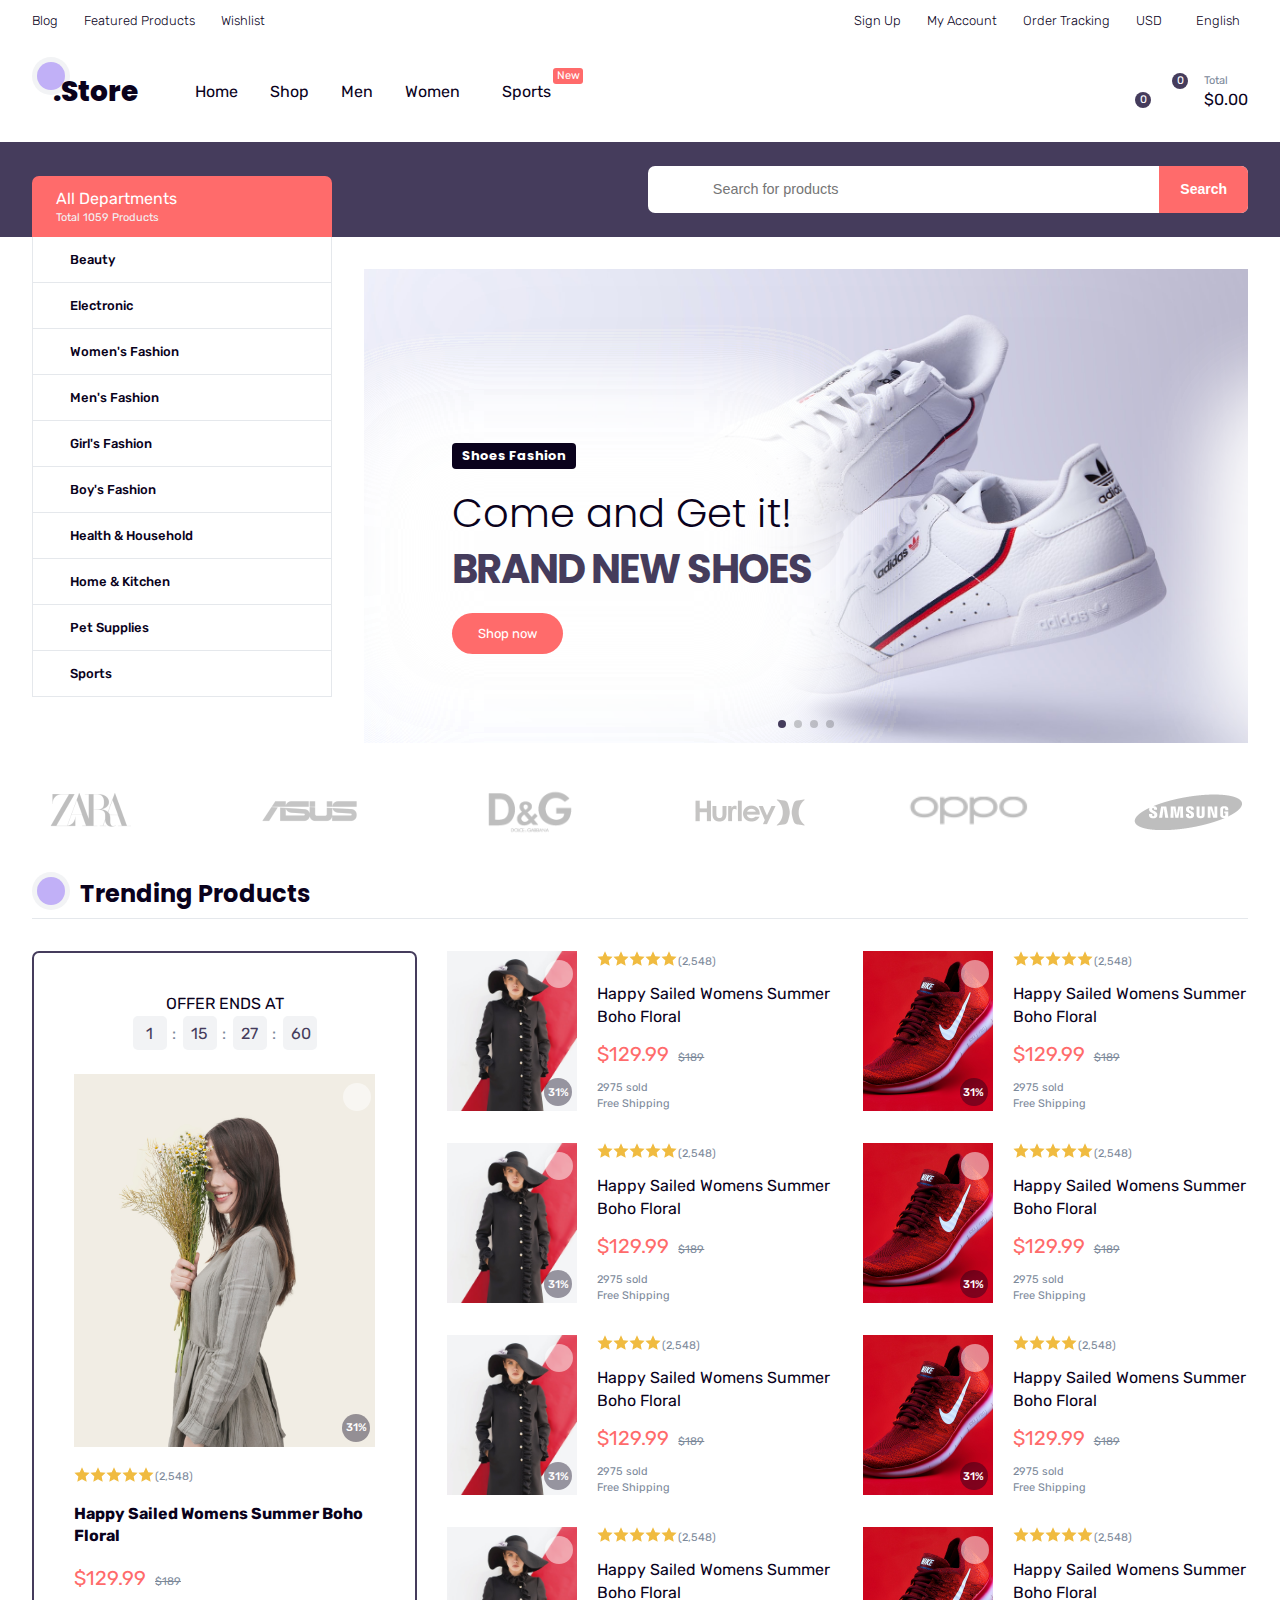
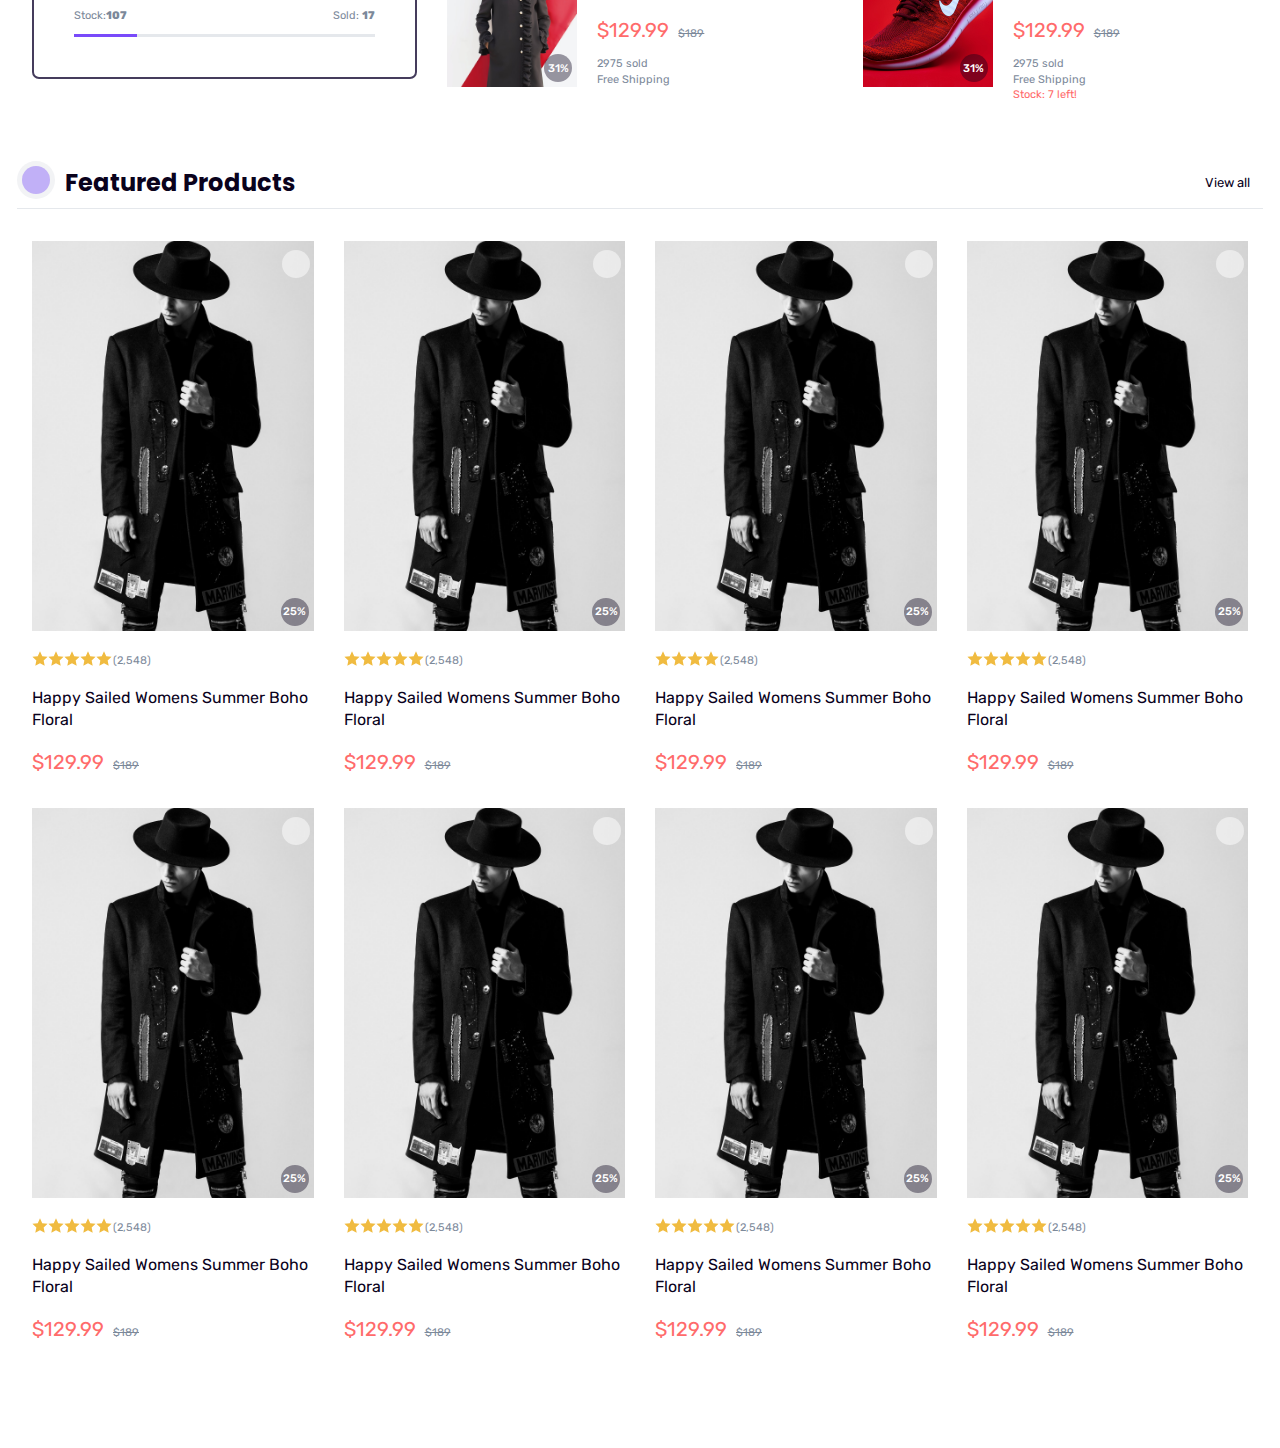
==== index.html @ d8edd050 "init project and create navbar, header, featured components" ====
<!DOCTYPE html>
<html lang="en">
  <head>
    <meta charset="UTF-8" />
    <meta name="viewport" content="width=device-width, initial-scale=1.0" />
    <title>E-Commerce Website</title>
    <!-- Google Font -->
    <link rel="preconnect" href="https://fonts.googleapis.com" />
    <link rel="preconnect" href="https://fonts.gstatic.com" crossorigin />
    <link
      href="https://fonts.googleapis.com/css2?family=Poppins:ital,wght@0,100;0,200;0,300;0,400;0,500;0,600;0,700;0,800;0,900;1,100;1,200;1,300;1,400;1,500;1,600;1,700;1,800;1,900&family=Rubik:ital,wght@0,300..900;1,300..900&display=swap"
      rel="stylesheet"
    />
    <!-- Icons -->
    <link
      href="https://cdn.jsdelivr.net/npm/remixicon@4.5.0/fonts/remixicon.css"
      rel="stylesheet"
    />
    <!-- Swiper Js -->
    <link
      rel="stylesheet"
      href="https://cdn.jsdelivr.net/npm/swiper@11/swiper-bundle.min.css"
    />
    <link rel="stylesheet" href="./assets/css/style.css" />
  </head>
  <body>
    <div id="page" class="site">
      <!-- Side bar -->
      <aside class="site-off desktop-hide">
        <div class="off-canvas">
          <div class="canvas-head flex-item">
            <div class="logo">
              <a href="/">
                <span class="circle"></span>
                .Store
              </a>
            </div>

            <a href="" class="t-close flex-center">
              <i class="ri-close-line"></i>
            </a>
          </div>
          <div class="departments"></div>
          <nav></nav>
          <div class="the-top-nav"></div>
        </div>
      </aside>

      <header>
        <!-- Header Top -->
        <div class="header-top mobile-hide">
          <div class="container">
            <div class="wrapper flex-item">
              <div class="left">
                <ul class="flex-item main-links">
                  <li>
                    <a href="">Blog</a>
                  </li>
                  <li>
                    <a href="">Featured Products</a>
                  </li>
                  <li>
                    <a href="">Wishlist</a>
                  </li>
                </ul>
              </div>
              <div class="right">
                <ul class="flex-item main-links">
                  <li>
                    <a href="">Sign Up</a>
                  </li>
                  <li>
                    <a href="">My Account</a>
                  </li>
                  <li>
                    <a href="">Order Tracking</a>
                  </li>
                  <li>
                    <a href=""
                      >USD
                      <span class="icon-small">
                        <i class="ri-arrow-down-s-line"></i>
                      </span>
                    </a>
                    <ul>
                      <li class="current">
                        <a href=""> USD </a>
                      </li>
                      <li>
                        <a href=""> VNĐ </a>
                      </li>
                    </ul>
                  </li>
                  <li>
                    <a href=""
                      >English
                      <span class="icon-small">
                        <i class="ri-arrow-down-s-line"></i>
                      </span>
                    </a>
                    <ul>
                      <li class="current">
                        <a href=""> English </a>
                      </li>
                      <li>
                        <a href=""> Vietnamese </a>
                      </li>
                    </ul>
                  </li>
                </ul>
              </div>
            </div>
          </div>
        </div>

        <!-- Header Navbar -->
        <div class="header-nav">
          <div class="container">
            <div class="wrapper flex-item">
              <a href="#!" class="trigger desktop-hide">
                <i class="i ri-menu-2-line"></i>
              </a>
              <div class="left flex-item">
                <div class="logo">
                  <a href="/">
                    <span class="circle"></span>
                    .Store
                  </a>
                </div>
                <nav class="mobile-hide">
                  <ul class="flex-item second-links">
                    <li>
                      <a href="/">Home</a>
                    </li>
                    <li>
                      <a href="#!">Shop</a>
                    </li>
                    <li>
                      <a href="#!">Men</a>
                    </li>
                    <li class="has-child">
                      <a href="#!"
                        >Women
                        <div class="icon-small">
                          <i class="ri-arrow-down-s-line"></i>
                        </div>
                      </a>
                      <div class="mega">
                        <div class="container">
                          <div class="wrapper">
                            <div class="flex-col">
                              <div class="row">
                                <h4>Women's Clothing</h4>
                                <ul>
                                  <li>
                                    <a href="">Dresses</a>
                                  </li>
                                  <li>
                                    <a href="">Tops & Tees</a>
                                  </li>
                                  <li>
                                    <a href="">Jackets & Coats</a>
                                  </li>
                                  <li>
                                    <a href="">Pants & Capris</a>
                                  </li>
                                  <li>
                                    <a href="">Sweater</a>
                                  </li>
                                  <li>
                                    <a href="">Costumes</a>
                                  </li>
                                  <li>
                                    <a href="">Hoodies & Sweatshirts</a>
                                  </li>
                                  <li>
                                    <a href="">Pajamas & Robes</a>
                                  </li>
                                  <li>
                                    <a href="">Shorts</a>
                                  </li>
                                  <li>
                                    <a href="">Swimwear</a>
                                  </li>
                                </ul>
                              </div>
                            </div>
                            <div class="flex-col">
                              <div class="row">
                                <h4>Jewelry</h4>
                                <ul>
                                  <li>
                                    <a href="">Accessories</a>
                                  </li>
                                  <li>
                                    <a href="">Bags & Purses</a>
                                  </li>
                                  <li>
                                    <a href="">Necklaces</a>
                                  </li>
                                  <li>
                                    <a href="">Rings</a>
                                  </li>
                                  <li>
                                    <a href="">Earrings</a>
                                  </li>
                                  <li>
                                    <a href="">Bracelets</a>
                                  </li>
                                  <li>
                                    <a href="">Body Jewelry</a>
                                  </li>
                                </ul>
                              </div>
                            </div>
                            <div class="flex-col">
                              <div class="row">
                                <h4>Beauty</h4>
                                <ul>
                                  <li>
                                    <a href="">Bath Accessories</a>
                                  </li>
                                  <li>
                                    <a href="">Makeup & Cosmetics</a>
                                  </li>
                                  <li>
                                    <a href="">Skin Care</a>
                                  </li>
                                  <li>
                                    <a href="">Hair Care</a>
                                  </li>
                                  <li>
                                    <a href="">Essential 0ils</a>
                                  </li>
                                  <li>
                                    <a href="">Fragrances</a>
                                  </li>
                                  <li>
                                    <a href="">Soaps & Bath Bombs</a>
                                  </li>
                                  <li>
                                    <a href="">Face Masks & Coverings </a>
                                  </li>
                                  <li>
                                    <a href="">Spa Kits & Gifts </a>
                                  </li>
                                </ul>
                              </div>
                            </div>
                            <div class="flex-col">
                              <div class="row">
                                <h4>Top brands</h4>
                                <ul class="women-brands">
                                  <li>
                                    <a href="">Nike</a>
                                  </li>
                                  <li>
                                    <a href="">Louis Vuitton</a>
                                  </li>
                                  <li>
                                    <a href="">Hermes</a>
                                  </li>
                                  <li>
                                    <a href="">Gucci</a>
                                  </li>
                                  <li>
                                    <a href="">Zalando</a>
                                  </li>
                                  <li>
                                    <a href="">Tiffany & Co.</a>
                                  </li>
                                  <li>
                                    <a href="">Zara</a>
                                  </li>
                                  <li>
                                    <a href="">H&M</a>
                                  </li>
                                  <li>
                                    <a href="">Cartier</a>
                                  </li>
                                  <li>
                                    <a href="">Chanel</a>
                                  </li>
                                  <li>
                                    <a href="">Hurley</a>
                                  </li>
                                </ul>
                                <a href="" class="view-all">
                                  View all brands
                                  <i class="ri-arrow-right-line"></i>
                                </a>
                              </div>
                            </div>
                            <div class="flex-col products">
                              <div class="row">
                                <div class="media">
                                  <div class="thumbnail object-cover">
                                    <img
                                      src="https://plus.unsplash.com/premium_photo-1675186049366-64a655f8f537?w=800&auto=format&fit=crop&q=60&ixlib=rb-4.0.3&ixid=M3wxMjA3fDB8MHxzZWFyY2h8NXx8Y2xvdGhlcnxlbnwwfHwwfHx8MA%3D%3D"
                                      alt=""
                                    />
                                  </div>
                                </div>
                                <div class="text-content">
                                  <h4>More wanted!</h4>
                                  <a href="#" class="primary-button">
                                    Order Now
                                  </a>
                                </div>
                              </div>
                            </div>
                          </div>
                        </div>
                      </div>
                    </li>
                    <li>
                      <a href="#!"
                        >Sports
                        <div class="fly-item">
                          <span>New</span>
                        </div>
                      </a>
                    </li>
                  </ul>
                </nav>
              </div>
              <div class="right">
                <ul class="flex-item second-links">
                  <li class="mobile-hide">
                    <a href="#">
                      <div class="icon-large">
                        <i class="ri-heart-line"></i>
                      </div>
                      <div class="fly-item">
                        <span class="item-number">0</span>
                      </div>
                    </a>
                  </li>
                  <li>
                    <a class="iscart" href="#">
                      <div class="icon-large">
                        <i class="ri-shopping-cart-line"></i>
                        <div class="fly-item">
                          <span class="item-number">0</span>
                        </div>
                      </div>
                      <div class="icon-text">
                        <div class="mini-text">Total</div>
                        <div class="cart-total">$0.00</div>
                      </div>
                    </a>
                  </li>
                </ul>
              </div>
            </div>
          </div>
        </div>

        <!-- Header Main -->
        <div class="header-main mobile-hide">
          <div class="container">
            <div class="wrapper flex-item">
              <div class="left">
                <div class="dpt-cat">
                  <div class="dpt-head">
                    <div class="main-text">All Departments</div>
                    <div class="mini-text mobile-hide">Total 1059 Products</div>
                    <a href="" class="dpt-trigger mobile-hide">
                      <i class="ri-menu-3-line ri-xl"></i>
                    </a>
                  </div>
                  <div class="dpt-menu">
                    <ul class="second-links">
                      <li class="has-child beauty">
                        <a href="#">
                          <div class="icon-large">
                            <i class="ri-bear-smile-line"></i>
                          </div>
                          Beauty
                          <div class="icon-small">
                            <i class="ri-arrow-right-s-line"></i>
                          </div>
                        </a>
                        <ul>
                          <li><a href="#!">Makeup</a></li>
                          <li><a href="#!">Skin Care</a></li>
                          <li><a href="#!">Hair Care</a></li>
                          <li><a href="#!">Fragrance</a></li>
                          <li><a href="#!">Foot & Hand Care</a></li>
                          <li><a href="#!">Tools & Accessories</a></li>
                          <li><a href="#!">Shave & Hair Removal</a></li>
                          <li><a href="#!">Personal Care</a></li>
                        </ul>
                      </li>

                      <li class="has-child electric">
                        <a href="">
                          <div class="icon-large">
                            <i class="ri-bluetooth-connect-line"></i>
                          </div>
                          Electronic
                          <div class="icon-small">
                            <i class="ri-arrow-right-s-line"></i>
                          </div>
                        </a>
                        <ul>
                          <li><a href="#">Camera</a></li>
                          <li><a href="#">Cell Phones</a></li>
                          <li><a href="#">Computers</a></li>
                          <li><a href="#">GPS & Navigation</a></li>
                          <li><a href="#">Headphones</a></li>
                          <li><a href="#">Home Audio</a></li>
                          <li><a href="#">Television</a></li>
                          <li><a href="#">Video Projectors</a></li>
                          <li><a href="#">Wearable Technology</a></li>
                        </ul>
                      </li>

                      <li class="has-child fashion">
                        <a href="">
                          <div class="icon-large">
                            <i class="ri-t-shirt-air-line"></i>
                          </div>
                          Women's Fashion
                          <div class="icon-small">
                            <i class="ri-arrow-right-s-line"></i>
                          </div>
                        </a>
                        <ul>
                          <li><a href="#">Clothing</a></li>
                          <li><a href="#">Shoes</a></li>
                          <li><a href="#">Jewelry</a></li>
                          <li><a href="#">Watches</a></li>
                          <li><a href="#">Handbags</a></li>
                          <li><a href="#">Accessories</a></li>
                        </ul>
                      </li>

                      <li>
                        <a href="">
                          <div class="icon-large">
                            <i class="ri-shirt-line"></i>
                          </div>
                          Men's Fashion
                        </a>
                      </li>

                      <li>
                        <a href="">
                          <div class="icon-large">
                            <i class="ri-user-5-line"></i>
                          </div>
                          Girl's Fashion
                        </a>
                      </li>

                      <li>
                        <a href="">
                          <div class="icon-large">
                            <i class="ri-user-6-line"></i>
                          </div>
                          Boy's Fashion
                        </a>
                      </li>

                      <li>
                        <a href="">
                          <div class="icon-large">
                            <i class="ri-heart-pulse-line"></i>
                          </div>
                          Health & Household
                        </a>
                      </li>

                      <li class="has-child homekit">
                        <a href="">
                          <div class="icon-large">
                            <i class="ri-home-8-line"></i>
                          </div>
                          Home & Kitchen
                          <div class="icon-small">
                            <i class="ri-arrow-right-s-line"></i>
                          </div>
                        </a>
                        <div class="mega">
                          <div class="flex-col">
                            <div class="row">
                              <h4>
                                <a href="#">Kitchen & Dining</a>
                              </h4>
                              <ul>
                                <li><a href="#!">Kitchen</a></li>
                                <li><a href="#!">Dining Room</a></li>
                                <li><a href="#!">Pantry</a></li>
                                <li><a href="#!">Great Room</a></li>
                                <li><a href="#!">Breakfast Nook</a></li>
                              </ul>
                            </div>
                            <div class="row">
                              <h4>
                                <a href="#">Living</a>
                              </h4>
                              <ul>
                                <li><a href="#!">Living room</a></li>
                                <li><a href="#!">Family Room</a></li>
                                <li><a href="#!">Sunroom</a></li>
                              </ul>
                            </div>
                          </div>
                          <div class="flex-col">
                            <div class="row">
                              <h4><a href="#">Bed & Bath</a></h4>
                              <ul>
                                <li><a href="#">Bathroom</a></li>
                                <li><a href="#">Powder Room</a></li>
                                <li><a href="#">Bedroom</a></li>
                                <li><a href="#">Storage & Closet</a></li>
                                <li><a href="#">Baby & Kids</a></li>
                              </ul>
                            </div>
                            <div class="row">
                              <h4><a href="#">Utility</a></h4>
                              <ul>
                                <li><a href="#">Laundry</a></li>
                                <li><a href="#">Garage</a></li>
                                <li><a href="#">Mudroom</a></li>
                              </ul>
                            </div>
                          </div>
                          <div class="flex-col">
                            <div class="row">
                              <h4><a href="#"> Outdoor </a></h4>
                              <ul>
                                <li><a href="#">Landscape</a></li>
                                <li><a href="#">Patio</a></li>
                                <li><a href="#">Deck</a></li>
                                <li><a href="#">Pool</a></li>
                                <li><a href="#">Backyard</a></li>
                                <li><a href="#">Porch</a></li>
                                <li><a href="#">Exterior</a></li>
                                <li><a href="#">Outdoor Kitchen</a></li>
                                <li><a href="#">Front Yard</a></li>
                                <li><a href="#">Driveway</a></li>
                                <li><a href="#">PoolHouse</a></li>
                              </ul>
                            </div>
                          </div>
                        </div>
                      </li>

                      <li>
                        <a href="">
                          <div class="icon-large">
                            <i class="ri-android-line"></i>
                          </div>
                          Pet Supplies
                        </a>
                      </li>

                      <li>
                        <a href="">
                          <div class="icon-large">
                            <i class="ri-basketball-line"></i>
                          </div>
                          Sports
                        </a>
                      </li>
                    </ul>
                  </div>
                </div>
              </div>
              <div class="right">
                <div class="search-box">
                  <form action="" class="search">
                    <span class="icon-large">
                      <i class="ri-search-line"></i>
                    </span>
                    <input type="search" placeholder="Search for products" />
                    <button type="submit">Search</button>
                  </form>
                </div>
              </div>
            </div>
          </div>
        </div>
      </header>

      <!-- Main -->
      <main>
        <!-- Slider -->
        <div class="slider">
          <div class="container">
            <div class="wrapper">
              <div class="my-slider swiper">
                <div class="swiper-wrapper">
                  <div class="swiper-slide">
                    <div class="item">
                      <div class="img object-cover">
                        <img src="./assets/img/slider/slider0.jpg" alt="" />
                      </div>
                      <div class="text-content flex-col">
                        <h4>Shoes Fashion</h4>
                        <h2>
                          <span>Come and Get it!</span><br /><span
                            >Brand New Shoes</span
                          >
                        </h2>
                        <a href="" class="primary-button">Shop now</a>
                      </div>
                    </div>
                  </div>

                  <div class="swiper-slide">
                    <div class="item">
                      <div class="img object-cover">
                        <img src="./assets/img/slider/slider1.jpg" alt="" />
                      </div>
                      <div class="text-content flex-col">
                        <h4>Quick Fashion</h4>
                        <h2>
                          <span>Fit Your Wardrobe</span><br /><span
                            >With Luxury Items</span
                          >
                        </h2>
                        <a href="" class="primary-button">Shop now</a>
                      </div>
                    </div>
                  </div>

                  <div class="swiper-slide">
                    <div class="item">
                      <div class="img object-cover">
                        <img src="./assets/img/slider/slider2.jpg" alt="" />
                      </div>
                      <div class="text-content flex-col">
                        <h4>Quick Offer</h4>
                        <h2>
                          <span>Wooden Minimal Sofa</span><br /><span
                            >Extra 50% OFF</span
                          >
                        </h2>
                        <a href="" class="primary-button">Shop now</a>
                      </div>
                    </div>
                  </div>

                  <div class="swiper-slide">
                    <div class="item">
                      <div class="img object-cover">
                        <img src="./assets/img/slider/slider3.jpg" alt="" />
                      </div>
                      <div class="text-content flex-col">
                        <h4>Best Deals</h4>
                        <h2>
                          <span>Home Workout Accessories</span><br /><span
                            >Push the limit</span
                          >
                        </h2>
                        <a href="" class="primary-button">Shop now</a>
                      </div>
                    </div>
                  </div>
                </div>
                <div class="swiper-pagination"></div>
              </div>
            </div>
          </div>
        </div>

        <!-- Brands -->
        <div class="brands">
          <div class="container">
            <div class="wrapper flex-item">
              <div class="item">
                <a href="#!">
                  <img src="./assets/img/brands/zara.png" alt="" />
                </a>
              </div>

              <div class="item">
                <a href="#!">
                  <img src="./assets/img/brands/asus.png" alt="" />
                </a>
              </div>

              <div class="item">
                <a href="#!">
                  <img src="./assets/img/brands/dng.png" alt="" />
                </a>
              </div>

              <div class="item">
                <a href="#!">
                  <img src="./assets/img/brands/hurley.png" alt="" />
                </a>
              </div>

              <div class="item">
                <a href="#!">
                  <img src="./assets/img/brands/oppo.png" alt="" />
                </a>
              </div>

              <div class="item">
                <a href="#!">
                  <img src="./assets/img/brands/samsung.png" alt="" />
                </a>
              </div>
            </div>
          </div>
        </div>

        <!-- Trending -->
        <div class="trending">
          <div class="container">
            <div class="wrapper">
              <div class="section-top flex-item">
                <h2>
                  <span class="circle"></span>
                  <span>Trending Products</span>
                </h2>
              </div>
              <div class="column">
                <div class="flex-wrap">
                  <!-- Item 1 -->
                  <div class="row products big">
                    <div class="item">
                      <div class="offer">
                        <p>Offer ends at</p>
                        <ul class="flex-center">
                          <li>1</li>
                          <li>15</li>
                          <li>27</li>
                          <li>60</li>
                        </ul>
                      </div>
                      <div class="media">
                        <div class="image">
                          <a href="#!">
                            <img
                              src="./assets/img/products/apparel4.jpg"
                              alt=""
                            />
                          </a>
                        </div>

                        <div class="hover-able">
                          <ul>
                            <li class="active">
                              <a href="#!">
                                <i class="ri-heart-line"></i>
                              </a>
                            </li>
                            <li>
                              <a href="#!">
                                <i class="ri-eye-line"></i>
                              </a>
                            </li>
                            <li>
                              <a href="#!">
                                <i class="ri-shuffle-line"></i>
                              </a>
                            </li>
                          </ul>
                        </div>

                        <div class="discount circle flex-center">
                          <span>31%</span>
                        </div>
                      </div>
                      <div class="content">
                        <div class="rating">
                          <div class="stars"></div>
                          <span class="mini-text">(2,548)</span>
                        </div>

                        <h3 class="main-links">
                          <a href="#!">
                            Happy Sailed Womens Summer Boho Floral
                          </a>
                        </h3>

                        <div class="price">
                          <span class="current">$129.99</span>
                          <span class="normal mini-text">$189</span>
                        </div>

                        <div class="stock mini-text">
                          <div class="quantity">
                            <span
                              >Stock:<strong class="quantity-available"
                                >107</strong
                              ></span
                            >
                            <span
                              >Sold:
                              <strong class="quantity-sold">17</strong></span
                            >
                          </div>
                          <div class="bar">
                            <div class="available"></div>
                          </div>
                        </div>
                      </div>
                    </div>
                  </div>
                  <!-- Item 2 -->
                  <div class="row products mini">
                    <!-- Mini 1 - Left -->
                    <div class="item">
                      <div class="media">
                        <div class="thumbnail object-cover">
                          <a href="# !">
                            <img
                              src="./assets/img/products/apparel3.jpg"
                              alt=""
                            />
                          </a>
                        </div>

                        <div class="hover-able">
                          <ul>
                            <li class="active">
                              <a href="#!">
                                <i class="ri-heart-line"></i>
                              </a>
                            </li>
                            <li>
                              <a href="#!">
                                <i class="ri-eye-line"></i>
                              </a>
                            </li>
                            <li>
                              <a href="#!">
                                <i class="ri-shuffle-line"></i>
                              </a>
                            </li>
                          </ul>
                        </div>

                        <div class="discount circle flex-center">
                          <span>31%</span>
                        </div>
                      </div>
                      <div class="content">
                        <div class="rating">
                          <div class="stars"></div>
                          <span class="mini-text">(2,548)</span>
                        </div>
                        <h3 class="main-links">
                          <a href="#!">
                            Happy Sailed Womens Summer Boho Floral
                          </a>
                        </h3>
                        <div class="price">
                          <span class="current">$129.99</span>
                          <span class="normal mini-text">$189</span>
                        </div>
                        <div class="mini-text">
                          <p>2975 sold</p>
                          <p>Free Shipping</p>
                        </div>
                      </div>
                    </div>

                    <!-- Mini 1 - Left -->
                    <div class="item">
                      <div class="media">
                        <div class="thumbnail object-cover">
                          <a href="# !">
                            <img
                              src="./assets/img/products/apparel3.jpg"
                              alt=""
                            />
                          </a>
                        </div>

                        <div class="hover-able">
                          <ul>
                            <li class="active">
                              <a href="#!">
                                <i class="ri-heart-line"></i>
                              </a>
                            </li>
                            <li>
                              <a href="#!">
                                <i class="ri-eye-line"></i>
                              </a>
                            </li>
                            <li>
                              <a href="#!">
                                <i class="ri-shuffle-line"></i>
                              </a>
                            </li>
                          </ul>
                        </div>

                        <div class="discount circle flex-center">
                          <span>31%</span>
                        </div>
                      </div>
                      <div class="content">
                        <div class="rating">
                          <div class="stars"></div>
                          <span class="mini-text">(2,548)</span>
                        </div>
                        <h3 class="main-links">
                          <a href="#!">
                            Happy Sailed Womens Summer Boho Floral
                          </a>
                        </h3>
                        <div class="price">
                          <span class="current">$129.99</span>
                          <span class="normal mini-text">$189</span>
                        </div>
                        <div class="mini-text">
                          <p>2975 sold</p>
                          <p>Free Shipping</p>
                        </div>
                      </div>
                    </div>

                    <!-- Mini 1 - Left -->
                    <div class="item">
                      <div class="media">
                        <div class="thumbnail object-cover">
                          <a href="# !">
                            <img
                              src="./assets/img/products/apparel3.jpg"
                              alt=""
                            />
                          </a>
                        </div>

                        <div class="hover-able">
                          <ul>
                            <li class="active">
                              <a href="#!">
                                <i class="ri-heart-line"></i>
                              </a>
                            </li>
                            <li>
                              <a href="#!">
                                <i class="ri-eye-line"></i>
                              </a>
                            </li>
                            <li>
                              <a href="#!">
                                <i class="ri-shuffle-line"></i>
                              </a>
                            </li>
                          </ul>
                        </div>

                        <div class="discount circle flex-center">
                          <span>31%</span>
                        </div>
                      </div>
                      <div class="content">
                        <div class="rating">
                          <div class="stars"></div>
                          <span class="mini-text">(2,548)</span>
                        </div>
                        <h3 class="main-links">
                          <a href="#!">
                            Happy Sailed Womens Summer Boho Floral
                          </a>
                        </h3>
                        <div class="price">
                          <span class="current">$129.99</span>
                          <span class="normal mini-text">$189</span>
                        </div>
                        <div class="mini-text">
                          <p>2975 sold</p>
                          <p>Free Shipping</p>
                        </div>
                      </div>
                    </div>

                    <!-- Mini 1 - Left -->
                    <div class="item">
                      <div class="media">
                        <div class="thumbnail object-cover">
                          <a href="# !">
                            <img
                              src="./assets/img/products/apparel3.jpg"
                              alt=""
                            />
                          </a>
                        </div>

                        <div class="hover-able">
                          <ul>
                            <li class="active">
                              <a href="#!">
                                <i class="ri-heart-line"></i>
                              </a>
                            </li>
                            <li>
                              <a href="#!">
                                <i class="ri-eye-line"></i>
                              </a>
                            </li>
                            <li>
                              <a href="#!">
                                <i class="ri-shuffle-line"></i>
                              </a>
                            </li>
                          </ul>
                        </div>

                        <div class="discount circle flex-center">
                          <span>31%</span>
                        </div>
                      </div>
                      <div class="content">
                        <div class="rating">
                          <div class="stars"></div>
                          <span class="mini-text">(2,548)</span>
                        </div>
                        <h3 class="main-links">
                          <a href="#!">
                            Happy Sailed Womens Summer Boho Floral
                          </a>
                        </h3>
                        <div class="price">
                          <span class="current">$129.99</span>
                          <span class="normal mini-text">$189</span>
                        </div>
                        <div class="mini-text">
                          <p>2975 sold</p>
                          <p>Free Shipping</p>
                        </div>
                      </div>
                    </div>
                  </div>
                  <!-- Item 3 -->
                  <div class="row products mini">
                    <!-- Mini Item 1 -->
                    <div class="item">
                      <div class="media">
                        <div class="thumbnail object-cover">
                          <a href="# !">
                            <img src="./assets/img/products/shoe1.jpg" alt="" />
                          </a>
                        </div>

                        <div class="hover-able">
                          <ul>
                            <li class="active">
                              <a href="#!">
                                <i class="ri-heart-line"></i>
                              </a>
                            </li>
                            <li>
                              <a href="#!">
                                <i class="ri-eye-line"></i>
                              </a>
                            </li>
                            <li>
                              <a href="#!">
                                <i class="ri-shuffle-line"></i>
                              </a>
                            </li>
                          </ul>
                        </div>

                        <div class="discount circle flex-center">
                          <span>31%</span>
                        </div>
                      </div>
                      <div class="content">
                        <div class="rating">
                          <div class="stars"></div>
                          <span class="mini-text">(2,548)</span>
                        </div>
                        <h3 class="main-links">
                          <a href="#!">
                            Happy Sailed Womens Summer Boho Floral
                          </a>
                        </h3>
                        <div class="price">
                          <span class="current">$129.99</span>
                          <span class="normal mini-text">$189</span>
                        </div>
                        <div class="mini-text">
                          <p>2975 sold</p>
                          <p>Free Shipping</p>
                        </div>
                      </div>
                    </div>
                    <!-- Mini Item 1 -->
                    <div class="item">
                      <div class="media">
                        <div class="thumbnail object-cover">
                          <a href="# !">
                            <img src="./assets/img/products/shoe1.jpg" alt="" />
                          </a>
                        </div>

                        <div class="hover-able">
                          <ul>
                            <li class="active">
                              <a href="#!">
                                <i class="ri-heart-line"></i>
                              </a>
                            </li>
                            <li>
                              <a href="#!">
                                <i class="ri-eye-line"></i>
                              </a>
                            </li>
                            <li>
                              <a href="#!">
                                <i class="ri-shuffle-line"></i>
                              </a>
                            </li>
                          </ul>
                        </div>

                        <div class="discount circle flex-center">
                          <span>31%</span>
                        </div>
                      </div>
                      <div class="content">
                        <div class="rating">
                          <div class="stars"></div>
                          <span class="mini-text">(2,548)</span>
                        </div>
                        <h3 class="main-links">
                          <a href="#!">
                            Happy Sailed Womens Summer Boho Floral
                          </a>
                        </h3>
                        <div class="price">
                          <span class="current">$129.99</span>
                          <span class="normal mini-text">$189</span>
                        </div>
                        <div class="mini-text">
                          <p>2975 sold</p>
                          <p>Free Shipping</p>
                        </div>
                      </div>
                    </div>
                    <!-- Mini Item 1 -->
                    <div class="item">
                      <div class="media">
                        <div class="thumbnail object-cover">
                          <a href="# !">
                            <img src="./assets/img/products/shoe1.jpg" alt="" />
                          </a>
                        </div>

                        <div class="hover-able">
                          <ul>
                            <li class="active">
                              <a href="#!">
                                <i class="ri-heart-line"></i>
                              </a>
                            </li>
                            <li>
                              <a href="#!">
                                <i class="ri-eye-line"></i>
                              </a>
                            </li>
                            <li>
                              <a href="#!">
                                <i class="ri-shuffle-line"></i>
                              </a>
                            </li>
                          </ul>
                        </div>

                        <div class="discount circle flex-center">
                          <span>31%</span>
                        </div>
                      </div>
                      <div class="content">
                        <div class="rating">
                          <div class="stars"></div>
                          <span class="mini-text">(2,548)</span>
                        </div>
                        <h3 class="main-links">
                          <a href="#!">
                            Happy Sailed Womens Summer Boho Floral
                          </a>
                        </h3>
                        <div class="price">
                          <span class="current">$129.99</span>
                          <span class="normal mini-text">$189</span>
                        </div>
                        <div class="mini-text">
                          <p>2975 sold</p>
                          <p>Free Shipping</p>
                        </div>
                      </div>
                    </div>
                    <!-- Mini Item 1 -->
                    <div class="item">
                      <div class="media">
                        <div class="thumbnail object-cover">
                          <a href="# !">
                            <img src="./assets/img/products/shoe1.jpg" alt="" />
                          </a>
                        </div>

                        <div class="hover-able">
                          <ul>
                            <li class="active">
                              <a href="#!">
                                <i class="ri-heart-line"></i>
                              </a>
                            </li>
                            <li>
                              <a href="#!">
                                <i class="ri-eye-line"></i>
                              </a>
                            </li>
                            <li>
                              <a href="#!">
                                <i class="ri-shuffle-line"></i>
                              </a>
                            </li>
                          </ul>
                        </div>

                        <div class="discount circle flex-center">
                          <span>31%</span>
                        </div>
                      </div>
                      <div class="content">
                        <div class="rating">
                          <div class="stars"></div>
                          <span class="mini-text">(2,548)</span>
                        </div>
                        <h3 class="main-links">
                          <a href="#!">
                            Happy Sailed Womens Summer Boho Floral
                          </a>
                        </h3>
                        <div class="price">
                          <span class="current">$129.99</span>
                          <span class="normal mini-text">$189</span>
                        </div>
                        <div class="mini-text">
                          <p>2975 sold</p>
                          <p>Free Shipping</p>
                          <p class="stock-danger">Stock: 7 left!</p>
                        </div>
                      </div>
                    </div>
                  </div>
                </div>
              </div>
            </div>
          </div>
        </div>

        <!-- Features -->
        <div class="features">
          <div class="container">
            <div class="wrapper">
              <div class="column">
                <div class="section-top flex-item">
                  <h2>
                    <span class="circle"></span>
                    <span>Featured Products</span>
                  </h2>
                  <div class="second-links">
                    <a href="#" class="view-all">
                      View all
                      <i class="ri-arrow-right-line"></i>
                    </a>
                  </div>
                </div>
                <div class="products main flex-wrap">
                  <!-- Item -->
                  <div class="item">
                    <div class="media">
                      <div class="thumbnail object-cover">
                        <a href="#!">
                          <img
                            src="./assets/img/products/apparel1.jpg"
                            alt=""
                          />
                        </a>
                      </div>

                      <div class="hover-able">
                        <ul>
                          <li class="active">
                            <a href="#!">
                              <i class="ri-heart-line"></i>
                            </a>
                          </li>
                          <li>
                            <a href="#!">
                              <i class="ri-eye-line"></i>
                            </a>
                          </li>
                          <li>
                            <a href="#!">
                              <i class="ri-shuffle-line"></i>
                            </a>
                          </li>
                        </ul>
                      </div>

                      <div class="discount circle flex-center">
                        <span>25%</span>
                      </div>
                    </div>
                    <div class="content">
                      <div class="rating">
                        <div class="stars"></div>
                        <span class="mini-text">(2,548)</span>
                      </div>
                      <h3 class="main-links">
                        <a href="#!">
                          Happy Sailed Womens Summer Boho Floral
                        </a>
                      </h3>
                      <div class="price">
                        <span class="current">$129.99</span>
                        <span class="normal mini-text">$189</span>
                      </div>
                      <!-- additional structure -->
                      <div class="footer">
                        <ul class="mini-text">
                          <li>Polyester, Cotton</li>
                          <li>Pull on closure</li>
                          <li>Fashion Personality</li>
                        </ul>
                      </div>
                    </div>
                  </div>

                  <!-- Item -->
                  <div class="item">
                    <div class="media">
                      <div class="thumbnail object-cover">
                        <a href="#!">
                          <img
                            src="./assets/img/products/apparel1.jpg"
                            alt=""
                          />
                        </a>
                      </div>

                      <div class="hover-able">
                        <ul>
                          <li class="active">
                            <a href="#!">
                              <i class="ri-heart-line"></i>
                            </a>
                          </li>
                          <li>
                            <a href="#!">
                              <i class="ri-eye-line"></i>
                            </a>
                          </li>
                          <li>
                            <a href="#!">
                              <i class="ri-shuffle-line"></i>
                            </a>
                          </li>
                        </ul>
                      </div>

                      <div class="discount circle flex-center">
                        <span>25%</span>
                      </div>
                    </div>
                    <div class="content">
                      <div class="rating">
                        <div class="stars"></div>
                        <span class="mini-text">(2,548)</span>
                      </div>
                      <h3 class="main-links">
                        <a href="#!">
                          Happy Sailed Womens Summer Boho Floral
                        </a>
                      </h3>
                      <div class="price">
                        <span class="current">$129.99</span>
                        <span class="normal mini-text">$189</span>
                      </div>
                    </div>
                  </div>

                  <!-- Item -->
                  <div class="item">
                    <div class="media">
                      <div class="thumbnail object-cover">
                        <a href="#!">
                          <img
                            src="./assets/img/products/apparel1.jpg"
                            alt=""
                          />
                        </a>
                      </div>

                      <div class="hover-able">
                        <ul>
                          <li class="active">
                            <a href="#!">
                              <i class="ri-heart-line"></i>
                            </a>
                          </li>
                          <li>
                            <a href="#!">
                              <i class="ri-eye-line"></i>
                            </a>
                          </li>
                          <li>
                            <a href="#!">
                              <i class="ri-shuffle-line"></i>
                            </a>
                          </li>
                        </ul>
                      </div>

                      <div class="discount circle flex-center">
                        <span>25%</span>
                      </div>
                    </div>
                    <div class="content">
                      <div class="rating">
                        <div class="stars"></div>
                        <span class="mini-text">(2,548)</span>
                      </div>
                      <h3 class="main-links">
                        <a href="#!">
                          Happy Sailed Womens Summer Boho Floral
                        </a>
                      </h3>
                      <div class="price">
                        <span class="current">$129.99</span>
                        <span class="normal mini-text">$189</span>
                      </div>
                    </div>
                  </div>

                  <!-- Item -->
                  <div class="item">
                    <div class="media">
                      <div class="thumbnail object-cover">
                        <a href="#!">
                          <img
                            src="./assets/img/products/apparel1.jpg"
                            alt=""
                          />
                        </a>
                      </div>

                      <div class="hover-able">
                        <ul>
                          <li class="active">
                            <a href="#!">
                              <i class="ri-heart-line"></i>
                            </a>
                          </li>
                          <li>
                            <a href="#!">
                              <i class="ri-eye-line"></i>
                            </a>
                          </li>
                          <li>
                            <a href="#!">
                              <i class="ri-shuffle-line"></i>
                            </a>
                          </li>
                        </ul>
                      </div>

                      <div class="discount circle flex-center">
                        <span>25%</span>
                      </div>
                    </div>
                    <div class="content">
                      <div class="rating">
                        <div class="stars"></div>
                        <span class="mini-text">(2,548)</span>
                      </div>
                      <h3 class="main-links">
                        <a href="#!">
                          Happy Sailed Womens Summer Boho Floral
                        </a>
                      </h3>
                      <div class="price">
                        <span class="current">$129.99</span>
                        <span class="normal mini-text">$189</span>
                      </div>
                    </div>
                  </div>

                  <!-- Item -->
                  <div class="item">
                    <div class="media">
                      <div class="thumbnail object-cover">
                        <a href="#!">
                          <img
                            src="./assets/img/products/apparel1.jpg"
                            alt=""
                          />
                        </a>
                      </div>

                      <div class="hover-able">
                        <ul>
                          <li class="active">
                            <a href="#!">
                              <i class="ri-heart-line"></i>
                            </a>
                          </li>
                          <li>
                            <a href="#!">
                              <i class="ri-eye-line"></i>
                            </a>
                          </li>
                          <li>
                            <a href="#!">
                              <i class="ri-shuffle-line"></i>
                            </a>
                          </li>
                        </ul>
                      </div>

                      <div class="discount circle flex-center">
                        <span>25%</span>
                      </div>
                    </div>
                    <div class="content">
                      <div class="rating">
                        <div class="stars"></div>
                        <span class="mini-text">(2,548)</span>
                      </div>
                      <h3 class="main-links">
                        <a href="#!">
                          Happy Sailed Womens Summer Boho Floral
                        </a>
                      </h3>
                      <div class="price">
                        <span class="current">$129.99</span>
                        <span class="normal mini-text">$189</span>
                      </div>
                    </div>
                  </div>

                  <!-- Item -->
                  <div class="item">
                    <div class="media">
                      <div class="thumbnail object-cover">
                        <a href="#!">
                          <img
                            src="./assets/img/products/apparel1.jpg"
                            alt=""
                          />
                        </a>
                      </div>

                      <div class="hover-able">
                        <ul>
                          <li class="active">
                            <a href="#!">
                              <i class="ri-heart-line"></i>
                            </a>
                          </li>
                          <li>
                            <a href="#!">
                              <i class="ri-eye-line"></i>
                            </a>
                          </li>
                          <li>
                            <a href="#!">
                              <i class="ri-shuffle-line"></i>
                            </a>
                          </li>
                        </ul>
                      </div>

                      <div class="discount circle flex-center">
                        <span>25%</span>
                      </div>
                    </div>
                    <div class="content">
                      <div class="rating">
                        <div class="stars"></div>
                        <span class="mini-text">(2,548)</span>
                      </div>
                      <h3 class="main-links">
                        <a href="#!">
                          Happy Sailed Womens Summer Boho Floral
                        </a>
                      </h3>
                      <div class="price">
                        <span class="current">$129.99</span>
                        <span class="normal mini-text">$189</span>
                      </div>
                      <!-- additional structure -->
                      <div class="footer">
                        <ul class="mini-text">
                          <li>Polyester, Cotton</li>
                          <li>Pull on closure</li>
                          <li>Fashion Personality</li>
                        </ul>
                      </div>
                    </div>
                  </div>

                  <!-- Item -->
                  <div class="item">
                    <div class="media">
                      <div class="thumbnail object-cover">
                        <a href="#!">
                          <img
                            src="./assets/img/products/apparel1.jpg"
                            alt=""
                          />
                        </a>
                      </div>

                      <div class="hover-able">
                        <ul>
                          <li class="active">
                            <a href="#!">
                              <i class="ri-heart-line"></i>
                            </a>
                          </li>
                          <li>
                            <a href="#!">
                              <i class="ri-eye-line"></i>
                            </a>
                          </li>
                          <li>
                            <a href="#!">
                              <i class="ri-shuffle-line"></i>
                            </a>
                          </li>
                        </ul>
                      </div>

                      <div class="discount circle flex-center">
                        <span>25%</span>
                      </div>
                    </div>
                    <div class="content">
                      <div class="rating">
                        <div class="stars"></div>
                        <span class="mini-text">(2,548)</span>
                      </div>
                      <h3 class="main-links">
                        <a href="#!">
                          Happy Sailed Womens Summer Boho Floral
                        </a>
                      </h3>
                      <div class="price">
                        <span class="current">$129.99</span>
                        <span class="normal mini-text">$189</span>
                      </div>
                      <!-- additional structure -->
                      <div class="footer">
                        <ul class="mini-text">
                          <li>Polyester, Cotton</li>
                          <li>Pull on closure</li>
                          <li>Fashion Personality</li>
                        </ul>
                      </div>
                    </div>
                  </div>

                  <!-- Item -->
                  <div class="item">
                    <div class="media">
                      <div class="thumbnail object-cover">
                        <a href="#!">
                          <img
                            src="./assets/img/products/apparel1.jpg"
                            alt=""
                          />
                        </a>
                      </div>

                      <div class="hover-able">
                        <ul>
                          <li class="active">
                            <a href="#!">
                              <i class="ri-heart-line"></i>
                            </a>
                          </li>
                          <li>
                            <a href="#!">
                              <i class="ri-eye-line"></i>
                            </a>
                          </li>
                          <li>
                            <a href="#!">
                              <i class="ri-shuffle-line"></i>
                            </a>
                          </li>
                        </ul>
                      </div>

                      <div class="discount circle flex-center">
                        <span>25%</span>
                      </div>
                    </div>
                    <div class="content">
                      <div class="rating">
                        <div class="stars"></div>
                        <span class="mini-text">(2,548)</span>
                      </div>
                      <h3 class="main-links">
                        <a href="#!">
                          Happy Sailed Womens Summer Boho Floral
                        </a>
                      </h3>
                      <div class="price">
                        <span class="current">$129.99</span>
                        <span class="normal mini-text">$189</span>
                      </div>
                      <!-- additional structure -->
                      <div class="footer">
                        <ul class="mini-text">
                          <li>Polyester, Cotton</li>
                          <li>Pull on closure</li>
                          <li>Fashion Personality</li>
                        </ul>
                      </div>
                    </div>
                  </div>
                </div>
              </div>
            </div>
          </div>
        </div>
      </main>
      <!-- Footer -->
      <footer></footer>
    </div>
    <script src="https://cdn.jsdelivr.net/npm/swiper@11/swiper-bundle.min.js"></script>
    <script src="./assets/js/script.js"></script>
  </body>
</html>
---- assets/css/style.css ----
:root {
  --primary-color: #ff6b6b;
  --secondary-color: #794afa;
  --secondary-dark-color: #453c5c;

  --white-color: #ffffff;
  --light-bg-color: #f2f3f5;
  --light-text-color: #7c899a;
  --border-color: #e5e8ec;
  --dark-color: #0a021c;

  --font-small: 13px;
  --font-smaller: 11px;

  --percent100: 100%;
  --percent50: 50%;

  --fw3: 300;
  --fw5: 500;
  --fw6: 600;
  --fw7: 700;
  --fw8: 800;

  --transition-bg-color: background-color 0.3s, color 0.3s;
  --transition-bg: background-color 0.3s;
  --transition-color: color 0.3s;
}

* {
  margin: 0;
  padding: 0;
}
*,
::before,
::after {
  box-sizing: border-box;
}

body {
  font-family: "Rubik", sans-serif;
  font-size: 16 px;
  font-weight: 400;
  line-height: 1.4;
  color: var(--dark-color);
  background-color: var(--white-color);
}

a {
  text-decoration: none;
  color: inherit;
  -webkit-tap-highlight-color: transparent;
}

ul {
  list-style: none;
}

img {
  max-width: var(--percent100);
  vertical-align: middle;
}

strong {
  font-weight: var(--fw8);
}

table {
  border-collapse: collapse;
  border-spacing: 0;
}

input::placeholder {
  font: inherit;
}

h1,
h2,
h3,
h4 {
  font-family: "Poppins", sans-serif;
}

h1 {
  font-size: calc(1.3em + 1vw);
  font-weight: var(--fw8);
  line-height: 1;
}

h2 {
  font-size: 2.5em;
}

h3 {
  font-size: 1.2em;
  font-weight: var(--fw7);
}

h4 {
  font-size: 1em;
  font-weight: var(--fw6);
}

/*  
 * Reuseable selector  
 */
.container {
  max-width: 1280px;
  margin: 0 auto;
  padding: 0 0.938em;
}

.column {
  margin-left: -0.938em;
  margin-right: -0.938em;
}

.column .row {
  padding: 0 0.938em;
}

.flex-wrap {
  display: flex;
  flex-wrap: wrap;
}

.flex-center {
  display: flex;
  justify-content: center;
  align-items: center;
}

.flex-item {
  display: flex;
  align-items: center;
}

.flex-col {
  display: flex;
  flex-direction: column;
  gap: 1em;
}

.main-links a:hover {
  color: var(--secondary-color);
}

.second-links a:hover {
  color: var(--light-text-color);
}

.icon-small,
.icon-large {
  display: flex;
  align-items: center;
  padding: 0 0.25em;
  font-weight: normal;
}

.icon-small {
  font-size: 1.25em;
  margin-left: auto;
}

.icon-large {
  font-size: 1.75em;
  padding: 0 0.75em 0 0;
}

.mobile-hide {
  display: none;
}

.object-cover img {
  position: absolute;
  object-fit: cover;
  width: var(--percent100);
  height: var(--percent100);
  display: block;
}

.products .media {
  position: relative;
  flex-shrink: 0;
  overflow: hidden;
}

.primary-button,
.secondary-button,
.light-button {
  font-size: var(--font-small);
  padding: 0.9em 2em;
  height: auto;
  width: fit-content;
  border-radius: 2em;
  transition: var(--transition-bg-color);
}

.primary-button {
  background-color: var(--primary-color);
  color: var(--white-color);
}

.primary-button:hover {
  background-color: var(--dark-color);
  color: var(--white-color);
}

.secondary-button {
  background-color: var(--secondary-dark-color);
  color: var(--white-color);
}

.secondary-button:hover {
  background-color: var(--light-bg-color);
  color: var(--secondary-dark-color);
}

.light-button {
  background-color: var(--light-bg-color);
}

.light-button:hover {
  background-color: var(--secondary-dark-color);
  color: var(--white-color);
}
.view-all {
  font-size: var(--font-small);
  display: flex;
  gap: 1em;
  transition: var(--transition-color);
}
.mini-text {
  font-size: var(--font-smaller);
  color: var(--light-text-color);
}

/* 
  * Structure Styling 
	  00. Reusable selectors 
	  01. HEADER 
		  a. Header Top 
		  b. Header Nav 
		  c. Header Main, Departments Category 
		  d. Search Form 
		  e. Responsive MENU - Off Canvas 
	  02. SLIDER 
	  03. BRANDS 
	  04. PRODUCT 
		  a. Global product 
		  b. BIG product 
		  c. MINI product 
		  d. MAIN product 
	  05. BANNER 
		  a. News Letter 
		  b. Widgets 
		  c. Footer Info 
	  06. BOTTOM MENU 
		  a. Search 
	  07. OVERLAY 
	  08. PAGE SINGLE 
		  a. Breadcrumb 
		  b. Product details 
		  c. Product description 
		  d. Product Review 
		  e. Product Review Form 
	  09. PAGE SINGLE: SPECIAL OFFER 
	  10. PAGE CATEGORY 
		  a. Sidebar products filter
		  b. products block 
	  11. CART 
	  12. PAGE CART 
	  13. PAGE CHECKOUT 
	  14. MODAL 
	  15. RESPONSIVE
  */
/* ============================= */
/* 
	01. HEADER
*/
:where(.off-canvas, header) li a {
  display: flex;
  position: relative;
  line-height: inherit;
  transition: var(--transition-color);
}
/* 
	01. HEADER
    a. Header Top
*/
.header-top .wrapper {
  font-size: var(--font-small);
  font-weight: var(--fw3);
  justify-content: space-between;
  line-height: 42px;
}
.header-top .wrapper ul {
  gap: 2em;
}
.header-top li {
  position: relative;
}
.header-top ul ul {
  position: absolute;
  left: -1em;
  line-height: 2em;
  background-color: var(--white-color);
  border: 1px solid var(--border-color);
  z-index: 1;
  display: none;
}
:where(.header-top, .the-top-nav) .right ul ul li a {
  padding: 0.25em 1em;
}
:where(.header-top, .the-top-nav) .right ul ul li.current a {
  background-color: var(--border-color);
}
.header-top li:hover ul {
  display: block;
}

/* 
	01. HEADER
    b. Header Nav 
*/
.header-nav {
  padding: 0.5em 0;
  margin-bottom: 1.5em;
  border-bottom: 1px solid var(--border-color);
}
.trigger {
  font-size: 1.5em;
  display: flex;
  padding: 0.25em;
  margin-right: 0.5em;
}
.logo a {
  font-family: "Poppins";
  font-size: 1.75em;
  position: relative;
  font-weight: var(--fw8);
  display: flex;
  padding-left: 0.75em;
  margin-right: 2em;
}
.circle {
  position: absolute;
  top: -15px;
  left: 0;
  width: 38px;
  height: 38px;
  border-radius: var(--percent50);
  background-color: var(--light-bg-color);
  z-index: -1;
}
.circle::before {
  content: "";
  position: absolute;
  width: 28px;
  height: 28px;
  border-radius: var(--percent50);
  background-color: var(--secondary-color);
  bottom: 5px;
  right: 5px;
  opacity: 0.4;
}
.header-nav nav > ul {
  line-height: 100px;
  gap: 2em;
}

.fly-item {
  position: absolute;
  height: 16px;
  font-size: var(--font-smaller);
  padding: 3px;
  text-align: center;
  line-height: 10px;
  color: var(--white-color);
}
nav .fly-item {
  top: 50%;
  margin-top: -24px;
  width: 30px;
  border-radius: 3px;
  right: -32px;
  background-color: var(--primary-color);
}

.header-nav .right {
  position: relative;
  margin-left: auto;
}

.header-nav .right .icon-large {
  position: relative;
}

.header-nav .right .fly-item {
  top: 0;
  right: 16px;
  width: 16px;
  background-color: var(--secondary-dark-color);
  border-radius: var(--percent50);
}

.mega .flex-col {
  flex: 1;
  min-width: 180px;
  padding-right: 2.5em;
  margin-bottom: 1.5em;
  z-index: 1;
}

/* 
	01. HEADER
    c. Header Main, Departments Category 
*/
.header-main {
  background-color: var(--secondary-dark-color);
  padding: 1.5em 0;
  margin-bottom: 2em;
}

.dpt-cat {
  position: relative;
  z-index: 10;
}

.dpt-cat .dpt-head {
  position: relative;
  width: 300px;
  padding: 0.75em 1.5em;
  background-color: var(--primary-color);
  border-radius: 7px 7px 0 0;
  color: var(--white-color);
  margin-bottom: -2.15em;
}

.dpt-cat .dpt-head .mini-text {
  color: var(--light-bg-color);
}

.dpt-cat .dpt-trigger {
  position: absolute;
  right: 0;
  top: 0;
  padding: 1.3rem;
  height: 60px;
  width: 60px;
}

.dpt-menu > ul > li > a {
  font-size: var(--font-small);
  height: 46px;
  align-items: center;
}

.dpt-menu .has-child:hover ul {
  display: block;
}

.dpt-menu .has-child li a:hover {
  text-decoration: underline;
}
/* 
  01. HEADER 
		d. Search Form 
 */
.header-main .right {
  flex: 1;
}

form {
  position: relative;
}

form.search input {
  line-height: 3.25em;
  padding: 0 7em 0 4.5em;
  border: 0;
  outline: 0;
  width: var(--percent100);
  border-radius: 7px;
  font-size: 0.9em;
  font-weight: var(--fw3);
}

form.search :where(span, button) {
  position: absolute;
  top: 0;
  padding: 0.55em 1.5em;
  font-size: 1em;
  color: var(--light-text-color);
  height: var(--percent100);
}

form.search button {
  right: 0;
  border: 0;
  outline: 0;
  font-size: 0.875em;
  font-weight: var(--fw6);
  background-color: var(--primary-color);
  color: var(--white-color);
  border-radius: 0 7px 7px 0;
  cursor: pointer;
  transition: var(--transition-bg);
}

form.search button:hover {
  /* background-color: var(--dark-color); */
  opacity: 0.8;
}

/* 	 
  01. HEADER 
		e. Responsive MENU - Off Canvas 
*/
.site-off {
  position: fixed;
  width: 320px;
  height: var(--percent100);
  background-color: var(--white-color);
  overflow-y: auto;
  z-index: 1000;
  transform: translateX(-100%);
  visibility: hidden;
  transition: transform 0.4s, visibility 0.4s;
  will-change: transform, visibility;
}
.show-menu .site-off {
  transform: translateX(0);
  visibility: visible;
  transform: transform 0.4s 0s, visibility 0s 0s;
}

.off-canvas {
  width: var(--percent100);
  height: var(--percent100);
  touch-action: auto;
  padding: 1.5em;
}

.off-canvas .canvas-head {
  color: var(--white-color);
  justify-content: space-between;
  padding: 1.5em;
  margin: -1.5em -1.5em 1.5em;
  background-color: var(--secondary-dark-color);
  border-bottom-right-radius: 160px 25px;
}

.off-canvas .canvas-head .logo {
  z-index: 10;
  position: relative;
}

.off-canvas .canvas-head .logo .circle {
  opacity: 0.75;
}

.t-close {
  font-size: 1.25em;
  width: 32px;
  height: 32px;
  border-radius: var(--percent50);
  background-color: var(--secondary-dark-color);
  color: var(--white-color);
  transition: var(--transition-color);
}

.t-close:hover {
  background-color: var(--white-color);
  color: var(--secondary-dark-color);
  opacity: 0.75;
}

.off-canvas .dpt-head {
  font-size: var(--font-small);
  padding: 1em;
  margin-bottom: 1em;
  text-align: center;
  background-color: var(--light-bg-color);
  border-radius: 7px 7px 0 0;
}

.off-canvas .has-child > :where(ul, .mega) {
  font-size: var(--font-small);
  font-weight: var(--fw3);
  line-height: 28px;
  padding-left: 3em;

  height: auto;
  max-height: 0;
  overflow: hidden;
  transition: max-height 0.3s cubic-bezier(0.215, 0.61, 0.355, 1);
}
.off-canvas .expand > :where(ul, .mega) {
  max-height: 2000px;
}

.off-canvas .the-top-nav ul,
.off-canvas nav > ul {
  flex-direction: column;
  align-items: flex-start;
  font-size: var(--font-small);
  line-height: 36px;
  padding-top: 1.25em;
  margin: 1.25rem 0;
  border-top: 1px solid var(--border-color);
}

.off-canvas nav .mega {
  padding: 0;
}

.off-canvas nav .mega .products {
  display: none;
}

.off-canvas .has-child .icon-small {
  padding: 0.5em;
  line-height: initial;
}

.off-canvas .dpt-menu .icon-small i {
  transform: rotate(90deg);
}

.off-canvas .has-child {
  width: var(--percent100);
}

.off-canvas
  .the-top-nav
  .right
  > ul
  > :where(:nth-child(4), li:nth-child(5))
  > a {
  display: none;
}

.off-canvas .the-top-nav .right ul ul {
  display: flex;
  flex-direction: row;
}

.off-canvas .the-top-nav .right ul ul li a {
  padding: 0.5em;
  border: 1px solid var(--border-color);
  line-height: 16px;
  margin: 0 1em 1em 0;
}

/* 02. SLIDER  */
.slider .item {
  position: relative;
  height: 474px;
}
.slider .item ::before {
  content: "";
  position: absolute;
  top: 30%;
  left: 0;
  width: 450px;
  height: 300px;
  background-color: var(--white-color);
  z-index: -1;
  filter: blur(50px);
  opacity: 0.5;
}
.slider .text-content {
  position: relative;
  height: var(--percent100);
  justify-content: flex-end;
  padding: 0 0 10% 10%;
  z-index: 1;
}
.slider h4 {
  font-size: var(--font-small);
  font-weight: var(--fw7);
  width: fit-content;
  padding: 4px 10px;
  background-color: var(--dark-color);
  color: var(--white-color);
  border-radius: 4px;
}

.text-content :where(h2, h3) span:first-child {
  font-weight: var(--fw3);
  columns: var(--light-text-color);
}
.text-content :where(h2, h3) span:last-child {
  color: var(--secondary-dark-color);
  text-transform: uppercase;
  letter-spacing: -1px;
}
.swiper-pagination .swiper-pagination-bullet-active {
  background-color: var(--secondary-dark-color);
}

/* 
  3. BRANDS 
*/
.brands .wrapper {
  justify-content: space-between;
  flex-wrap: wrap;
  padding: 2em 0;
}

.brands .item img {
  opacity: 0.25;
  transition: opacity 0.3s;
}

.brands .item a:hover img {
  opacity: 1;
}

/* 
  04. PRODUCT BLOCK STYLE
*/
.section-top {
  justify-content: space-between;
  padding-bottom: 0.5em;
  margin-bottom: 2em;
  border-bottom: 1px solid var(--border-color);
}

.section-top h2 {
  position: relative;
  font-size: 1.5em;
  font-weight: var(--fw7);
}

.section-top h2 span:not(.circle) {
  padding: 0 0 0 2em;
}

.section-top h2 .circle {
  top: -5px;
}

/* 
  04. PRODUCT
    a. Global product
*/
.products .offer {
  text-align: center;
  margin-bottom: 1.5em;
}
.products .offer p {
  text-transform: uppercase;
  margin-bottom: 0 0.5em;
}

.products .offer ul {
  gap: 1em;
}
.products .offer ul li {
  position: relative;
  width: 34px;
  height: 34px;
  padding: 0.5em;
  line-height: initial;
  color: var(--secondary-dark-color);
  background-color: var(--light-bg-color);
  border-radius: 5px;
}

.products .offer ul li:not(:last-child)::before {
  content: ":";
  position: absolute;
  right: -0.6em;
  color: var(--light-text-color);
}

.products :where(.image, .thumbnail) img {
  transition: transform 0.3s;
}

.products :where(.image, .thumbnail):hover img {
  transform: scale(1.1);
}

.products .hover-able {
  position: absolute;
  top: 5px;
  right: 0;
}

.products .hover-able li a {
  display: flex;
  justify-content: center;
  align-items: center;
  width: 28px;
  height: 28px;
  padding: 0.25em;
  margin: 0.25em;
  border-radius: var(--percent50);
  line-height: 1;
  background-color: var(--white-color);
  opacity: 0.5;
  transition: var(--transition-bg-color), opacity 0.3s;
}

.products .item:hover .hover-able li a {
  opacity: 1;
}

.products .hover-able li a:hover {
  color: var(--white-color);
  background-color: var(--dark-color);
}

.products .hover-able li.active a:hover {
  background-color: var(--primary-color);
}

.products .hover-able li:not(.active) {
  transform: translateX(100%);
  opacity: 0;
  transition: transform 0.3s, opacity 0.2s;
}

.products .item:hover .hover-able li {
  transform: translateX(0);
  opacity: 1;
}

.products .hover-able li:last-child {
  transition-delay: 0.1s;
}

.products .discount {
  top: auto;
  right: 0;
  left: auto;
  bottom: 0;
  background-color: transparent;
  z-index: 1;
}

.products .discount::before {
  background-color: var(--dark-color);
}

.products .discount span {
  position: relative;
  font-size: var(--font-smaller);
  font-weight: var(--fw5);
  color: var(--white-color);
}

.products .content {
  display: flex;
  flex-direction: column;
}

.products:where(.big, .main, .one) .content {
  gap: 1em;
  margin-top: 1.25em;
}

.products .rating {
  display: flex;
  align-items: center;
  gap: 1px;
}
.products .rating .stars {
  width: 80px;
  height: 20px;
  background-image: url("data:image/svg+xml,%3Csvg xmlns='http://www.w3.org/2000/svg' viewBox='0 0 24 24' width='16' height='16' fill='rgba(240,187,64,1)'%3E%3Cpath d='M12.0006 18.26L4.94715 22.2082L6.52248 14.2799L0.587891 8.7918L8.61493 7.84006L12.0006 0.5L15.3862 7.84006L23.4132 8.7918L17.4787 14.2799L19.054 22.2082L12.0006 18.26Z'%3E%3C/path%3E%3C/svg%3E");
  background-position-y: 0;
  background-repeat: repeat-x;
}
.products .item:where(:nth-child(3), :nth-child(3)) .stars{
  width: 64px;
}

.products h3 {
  font-family: "Rubik";
  font-size: 1em;
  overflow: hidden;
  text-overflow: ellipsis;
  -webkit-line-clamp: 2;
  display: -webkit-box;
  -webkit-box-orient: vertical;
}

.products h3 a:hover {
  text-decoration: underline;
}
.products .price .current {
  font-size: calc(1em + 1vw);
  color: var(--primary-color);
  margin-right: 0.25em;
}
.products .price .normal {
  color: var(--light-text-color);
  text-decoration: line-through;
}
.products .stock .quantity {
  display: flex;
  justify-content: space-between;
}
.products .stock .bar {
  height: 3px;
  margin-top: 1em;
  background-color: var(--border-color);
  overflow: hidden;
}
.products .stock .available {
  height: 3px;
  width: 21%;
  background-color: var(--secondary-color);
}
.products .item {
  display: flex;
  position: relative;
}
.products .stock-danger {
  color: var(--primary-color);
}
.flex-wrap .row {
  flex: 0 0 100%;
  width: 100%;
  margin-bottom: 2em;
}

/* 
  04. PRODUCT 
    b. Big product
*/
.products.big .item {
  flex-direction: column;
  padding: 2.5rem;
  border: 2px solid var(--secondary-dark-color);
  border-radius: 7px;
  max-width: 460px;
  margin: 0 auto;
}

/* 
 4.Product
  c. Mini Product
*/
.products.mini .item {
  margin-bottom: 2em;
}

.products.mini .media {
  width: 130px;
  height: 160px;
  margin-right: 1.25em;
}
.products.mini .content {
  margin: 0;
  gap: 0.75em;
}

.products:where(.mini, .main) h3 {
  font-weight: 400;
}

/* 
  04. Products
    d. MAIN products
*/
.products.main .item {
  flex-direction: column;
  flex: 0 0 100%;
  padding: 0 0.938em;
  padding-bottom: 2em;
}

.products.main .media {
  height: 390px;
}
.products.main .footer {
  position: absolute;
  left: 0;
  right: 0;
  padding: 0 1em 1em;
  border-radius: 7px;
  z-index: 1;
  background: linear-gradient(
    0deg,
    var(--light-bg-color) 0%,
    var(--white-color) 70%
  );
  opacity: 0;
  visibility: hidden;
  will-change: opacity;
  transition: all 0.2s ease-in-out;
}
.products.main .item:hover .footer {
  opacity: 1;
  visibility: visible;
}
.products.main .footer ul {
  list-style: disc;
  padding: 1.25em 0 0 1.25em;
  line-height: 1.8;
  border-top: 1px solid var(--border-color);
  margin-top: 140px;
}
.products.main .item:hover .content > *:not(.footer) {
  z-index: 3;
}
/* 
  15. RESPONSIVE 
*/
@media screen and(min-width: 481px) {
  .products.main .item {
    flex: 0 0 50%;
  }
}

@media screen and (min-width: 768px) {
  .products .price .current {
    font-size: 1.25em;
  }
  .products.mini {
    flex: 0 0 50%;
  }
  .products.main .item {
    flex: 0 0 33.3333%;
  }
}

@media screen and (min-width: 992px) {
  .container {
    padding: 0 2em;
  }
  .desktop-hide {
    display: none;
  }
  .mobile-hide {
    display: block;
  }
  .logo a {
    margin-right: 2em;
  }
  .header-nav {
    padding: 0;
    margin: 0;
    border-bottom: 0;
  }
  .header-nav .right li > a {
    margin-left: 1em;
  }

  /* Mega Menu */
  nav .mega {
    position: absolute;
    width: var(--percent100);
    height: auto;
    top: auto;
    left: 0;
    right: 0;
    padding: 2.5em;
    line-height: 2em;
    background-color: var(--light-bg-color);
    box-shadow: rgb(0, 0, 0 / 20%) 0 30px 20px -30px;
    z-index: 100;
    display: none;
  }

  nav li.has-child:hover .mega {
    display: block;
  }

  nav .mega .wrapper {
    display: flex;
  }

  nav .mega h4 {
    font-size: 0.8em;
    text-transform: uppercase;
  }

  nav .mega ul {
    font-size: var(--font-small);
  }

  nav .mega .women-brands {
    display: flex;
    flex-wrap: wrap;
    max-width: 100px;
  }

  nav .mega .women-brands li {
    min-width: 80px;
  }

  nav .mega .view-all {
    margin-top: 1em;
  }

  nav .mega .products {
    flex: 2;
    padding: 0;
    align-items: center;
    position: relative;
  }

  nav .mega .products .row {
    width: var(--percent100);
  }

  nav .mega .products .media {
    height: 400px;
  }

  nav .mega .products .text-content {
    line-height: initial;
    display: flex;
    flex-direction: column;
    align-items: center;
    gap: 0.5em;
    margin-top: 0.5em;
    position: absolute;
    bottom: 4em;
    width: var(--percent100);
  }

  nav .mega .products .text-content h4 {
    font-size: 2em;
    font-weight: var(--fw8);
    align-items: center;
    color: var(--secondary-dark-color);
  }

  .header-main .right {
    max-width: 600px;
    margin-left: auto;
  }

  /* Departments Menu */
  .dpt-menu {
    position: absolute;
    top: var(--percent100);
    width: 300px;
    background-color: var(--white-color);
    border: 1px solid var(--border-color);
    border-top: 0;
    border-bottom: 0;
  }

  .dpt-menu > ul > li > a {
    font-weight: var(--fw5);
    padding: 0 1.5em;
    border-bottom: 1px solid var(--border-color);
  }

  .dpt-menu .has-child > ul,
  .dpt-menu .mega {
    position: absolute;
    top: 0;
    left: var(--percent100);
    width: var(--percent100);
    height: auto;
    min-height: var(--percent100);
    padding: 1.5em;
    font-size: var(--font-small);
    line-height: 2.5em;
    border: 1px solid var(--border-color);
    border-top: 0;
    display: none;
    background-position: right bottom;
    background-repeat: no-repeat;
    background-size: auto;
  }

  /* Showing the first sub menu */
  /* .dpt-menu .mega {
    display: block;
  } */
  .dpt-menu .beauty ul {
    background-image: url("../img/menu/menu_bg1.jpg");
  }
  .dpt-menu .beauty ul {
    background-image: url("../img/menu/menu_bg1.jpg");
  }

  .dpt-menu .electric ul {
    background-image: url("../img/menu/menu_bg2.jpg");
  }

  .dpt-menu .fashion ul {
    background-image: url("../img/menu/menu_bg3.jpg");
  }

  .dpt-menu .homekit .mega {
    background-image: url("../img/menu/menu_bg4.jpg");
  }
  .dpt-menu .has-child > :where(ul, .mega)::before {
    content: "";
    position: absolute;
    top: 0;
    left: 0;
    right: 0;
    bottom: 0;
    background: linear-gradient(
      90deg,
      rgba(255, 255, 255, 0.3),
      rgba(42, 42, 42, 0.3)
    );
  }
  .dpt-menu .mega {
    width: auto;
    min-width: var(--percent100);
  }
  .dpt-menu .has-child:hover .mega {
    display: flex;
  }
  /* Slider */
  .slider > div > .wrapper {
    width: calc(100% - (300px + 2em));
    margin-left: auto;
  }

  /* Products */
  .trending .products {
    flex: 0 0 33.333%;
  }
  .products.big .media {
    max-height: 373px;
  }
  /*  */
  .products.main .item {
    flex: 0 0 25%;
  }
}
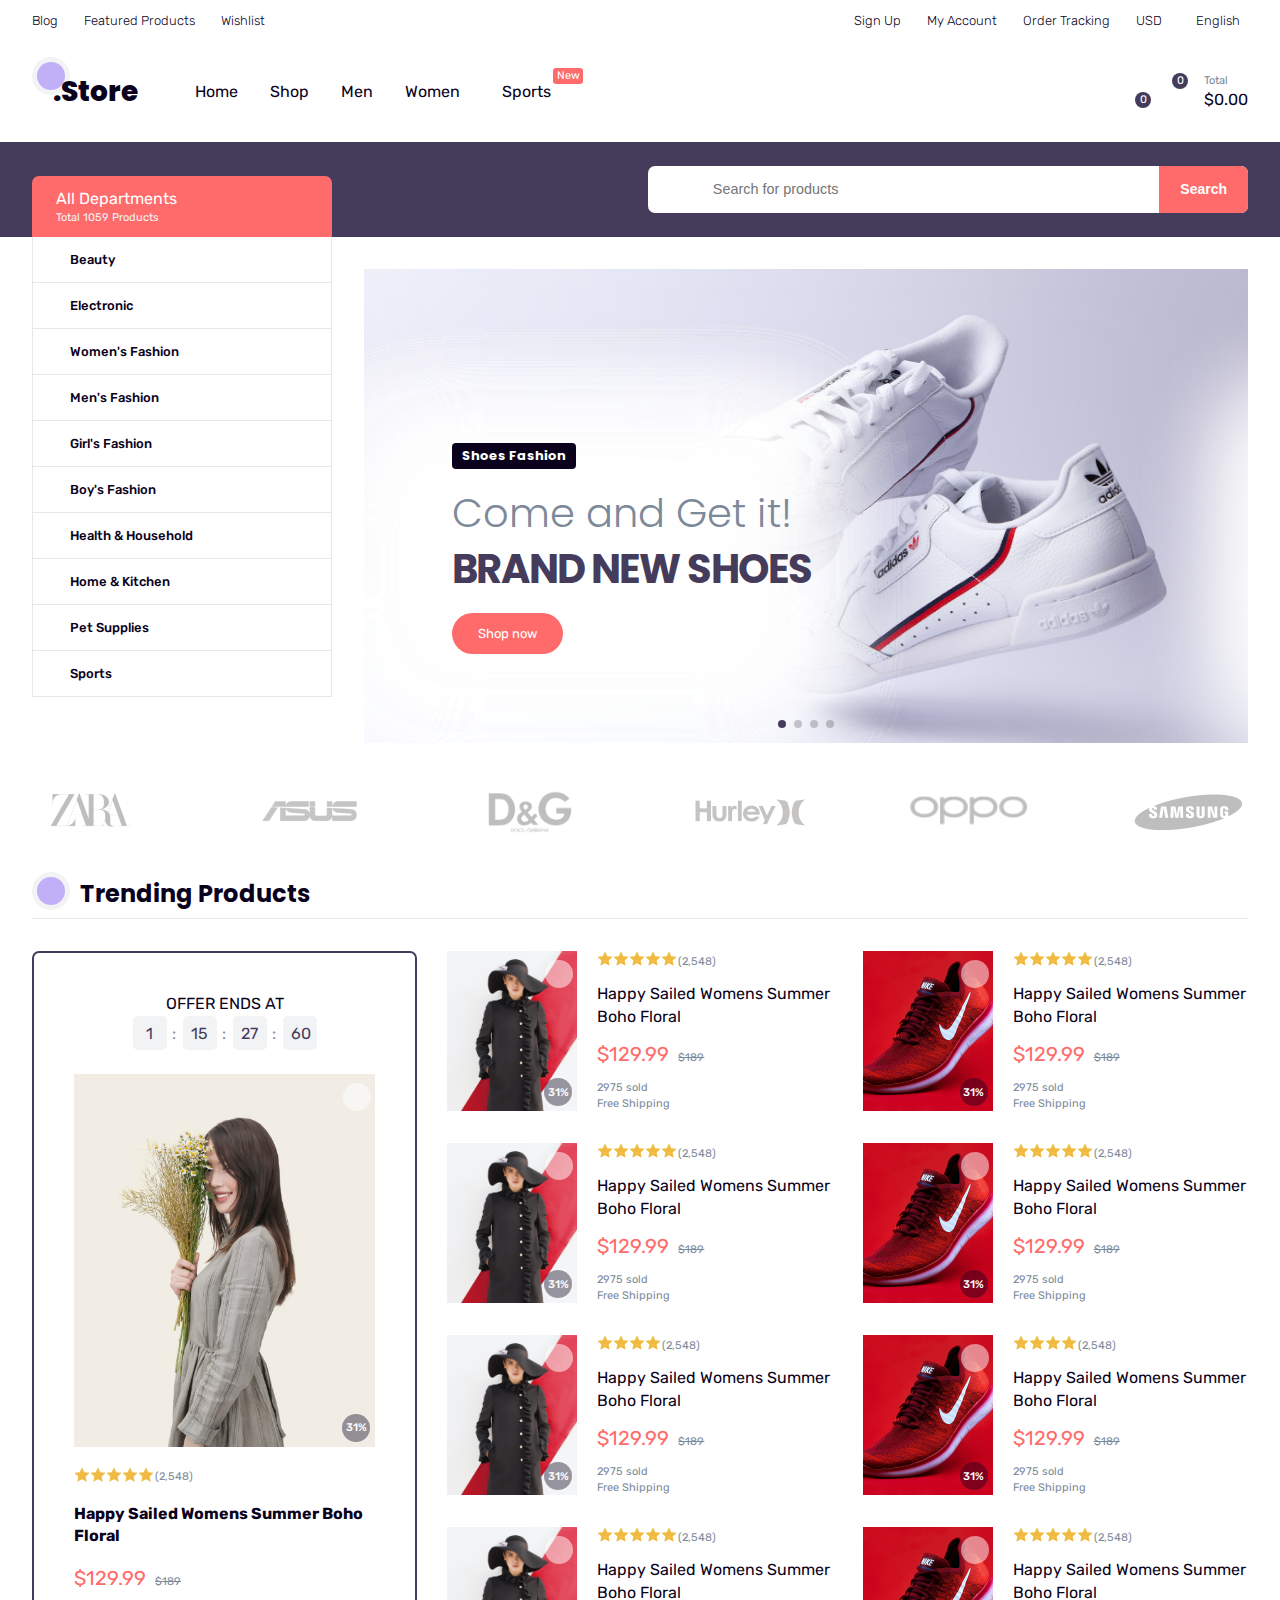
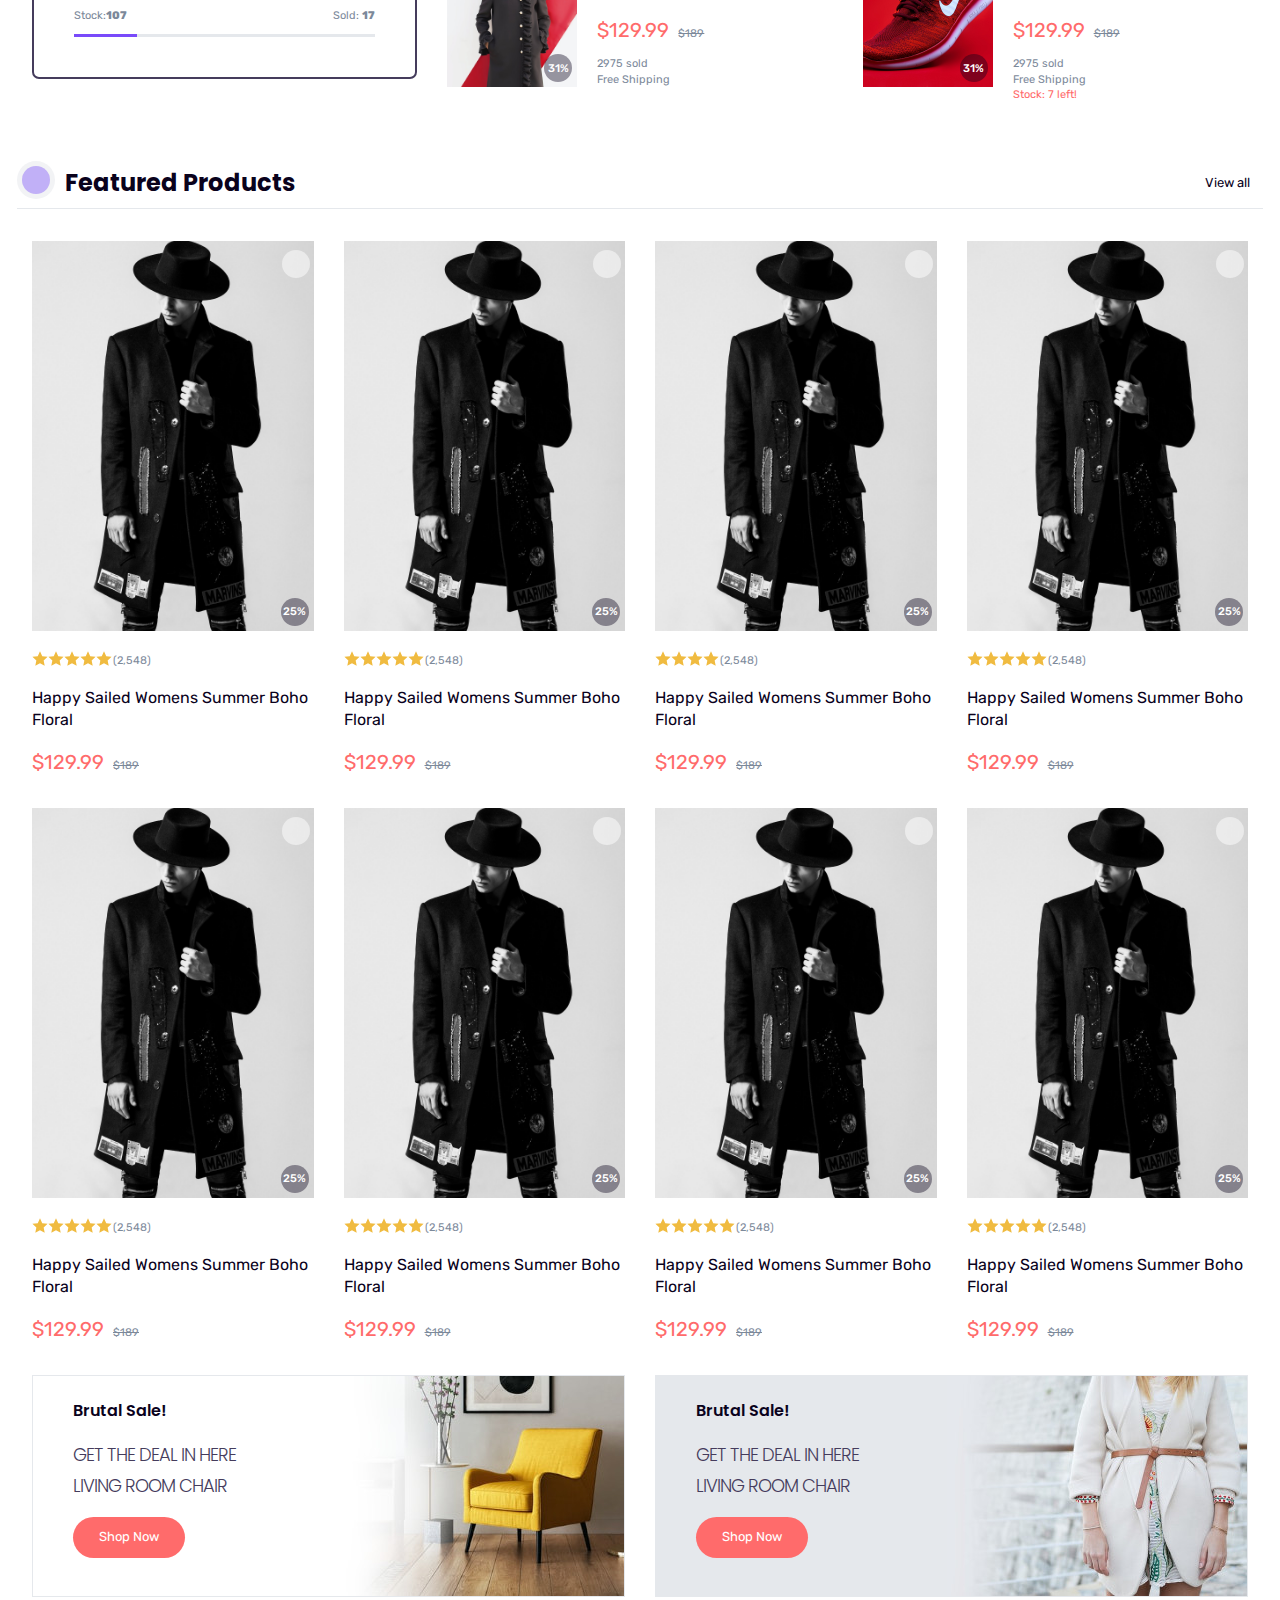
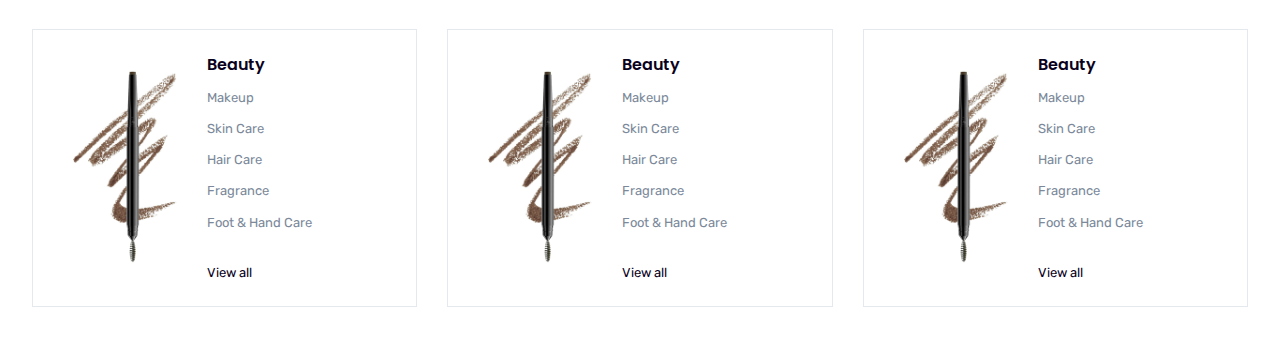
==== commit d43af5e6: "add banner section with promotional items and styling adjustments" ====
--- a/index.html
+++ b/index.html
@@ -1734,6 +1734,132 @@
             </div>
           </div>
         </div>
+
+        <!-- Banner -->
+        <div class="banner">
+          <div class="container">
+            <div class="wrapper">
+              <div class="column">
+                <div class="banner flex-wrap">
+                  <div class="row">
+                    <div class="item">
+                      <div class="image">
+                        <img src="./assets/img/banner/banner1.jpg" alt="" />
+                      </div>
+                      <div class="text-content flex-col">
+                        <h4>Brutal Sale!</h4>
+                        <h3>
+                          <span
+                            >Get the deal in here<br />Living room Chair</span
+                          >
+                        </h3>
+                        <a href="#!" class="primary-button">Shop Now</a>
+                      </div>
+                      <a href="#!" class="over-link"></a>
+                    </div>
+                  </div>
+                  <div class="row">
+                    <div class="item get-gray">
+                      <div class="image">
+                        <img src="./assets/img/banner/banner2.jpg" alt="" />
+                      </div>
+                      <div class="text-content flex-col">
+                        <h4>Brutal Sale!</h4>
+                        <h3>
+                          <span
+                            >Get the deal in here <br />
+                            Living room Chair</span
+                          >
+                        </h3>
+                        <a href="#!" class="primary-button">Shop Now</a>
+                      </div>
+                      <a href="#!" class="over-link"></a>
+                    </div>
+                  </div>
+                </div>
+                <!-- Banners -->
+                <div class="product-categories flex-wrap">
+                  <!-- Row -->
+                  <div class="row">
+                    <div class="item">
+                      <div class="image">
+                        <img src="./assets/img/banner/procat1.jpg" alt="" />
+                      </div>
+                      <div class="content mini-links">
+                        <h4>Beauty</h4>
+                        <ul class="flex-col">
+                          <li><a href="#">Makeup</a></li>
+                          <li><a href="#">Skin Care</a></li>
+                          <li><a href="#">Hair Care</a></li>
+                          <li><a href="#">Fragrance</a></li>
+                          <li><a href="#">Foot & Hand Care </a></li>
+                        </ul>
+                        <div class="second-links">
+                          <a href="#" class="view-all">
+                            View all
+                            <i class="ri-arrow-right-line"></i>
+                          </a>
+                        </div>
+                      </div>
+                    </div>
+                  </div>
+
+                  <!-- Row -->
+                  <div class="row">
+                    <div class="item">
+                      <div class="image">
+                        <img src="./assets/img/banner/procat1.jpg" alt="" />
+                      </div>
+                      <div class="content mini-links">
+                        <h4>Beauty</h4>
+                        <ul class="flex-col">
+                          <li><a href="#">Makeup</a></li>
+                          <li><a href="#">Skin Care</a></li>
+                          <li><a href="#">Hair Care</a></li>
+                          <li><a href="#">Fragrance</a></li>
+                          <li><a href="#">Foot & Hand Care </a></li>
+                        </ul>
+                        <div class="second-links">
+                          <a href="#" class="view-all">
+                            View all
+                            <i class="ri-arrow-right-line"></i>
+                          </a>
+                        </div>
+                      </div>
+                    </div>
+                  </div>
+
+                  <!-- Row -->
+                  <div class="row">
+                    <div class="item">
+                      <div class="image">
+                        <img src="./assets/img/banner/procat1.jpg" alt="" />
+                      </div>
+                      <div class="content mini-links">
+                        <h4>Beauty</h4>
+                        <ul class="flex-col">
+                          <li><a href="#">Makeup</a></li>
+                          <li><a href="#">Skin Care</a></li>
+                          <li><a href="#">Hair Care</a></li>
+                          <li><a href="#">Fragrance</a></li>
+                          <li><a href="#">Foot & Hand Care </a></li>
+                        </ul>
+                        <div class="second-links">
+                          <a href="#" class="view-all">
+                            View all
+                            <i class="ri-arrow-right-line"></i>
+                          </a>
+                        </div>
+                      </div>
+                    </div>
+                  </div>
+
+                  
+                </div>
+              </div>
+            </div>
+          </div>
+        </div>
       </main>
       <!-- Footer -->
       <footer></footer>
--- a/assets/css/style.css
+++ b/assets/css/style.css
@@ -688,7 +688,7 @@
 
 .text-content :where(h2, h3) span:first-child {
   font-weight: var(--fw3);
-  columns: var(--light-text-color);
+  color: var(--light-text-color);
 }
 .text-content :where(h2, h3) span:last-child {
   color: var(--secondary-dark-color);
@@ -874,7 +874,7 @@
   background-position-y: 0;
   background-repeat: repeat-x;
 }
-.products .item:where(:nth-child(3), :nth-child(3)) .stars{
+.products .item:where(:nth-child(3), :nth-child(3)) .stars {
   width: 64px;
 }
 
@@ -1008,6 +1008,68 @@
 .products.main .item:hover .content > *:not(.footer) {
   z-index: 3;
 }
+
+/* 
+  5. Banner
+*/
+.banner .item {
+  position: relative;
+  background-color: var(--white-color);
+  border: 1px solid var(--border-color);
+}
+
+.banner .image {
+  text-align: right;
+}
+
+.banner .get-gray {
+  background-color: var(--border-color);
+}
+.banner :where(.text-content, .over-link) {
+  position: absolute;
+  top: 0;
+  left: 0;
+  width: var(--percent100);
+  height: var(--percent100);
+}
+.banner .text-content {
+  padding: 1.5em 2.5em;
+}
+
+.banner h3 {
+  font-size: calc(1em + 0.5vw);
+  font-weight: var(--fw3);
+}
+
+.banner h3 span {
+  font-size: 80%;
+}
+.banner .primary-button {
+  z-index: 3;
+}
+
+.banner .product-categories .item {
+  display: flex;
+  padding: 1.5em;
+}
+
+.banner .product-categories .image {
+  max-width: 150px;
+}
+
+.mini-links ul {
+  font-size: var(--font-small);
+  color: var(--light-text-color);
+  margin-top: 1em;
+}
+
+.banner .second-links {
+  margin-top: 2em;
+}
+
+.mini-links li a:hover {
+  text-decoration: underline;
+}
 /* 
   15. RESPONSIVE 
 */
@@ -1021,7 +1083,8 @@
   .products .price .current {
     font-size: 1.25em;
   }
-  .products.mini {
+  .products.mini,
+  .banner .row {
     flex: 0 0 50%;
   }
   .products.main .item {
@@ -1222,7 +1285,8 @@
   }
 
   /* Products */
-  .trending .products {
+  .trending .products,
+  .product-categories .row {
     flex: 0 0 33.333%;
   }
   .products.big .media {
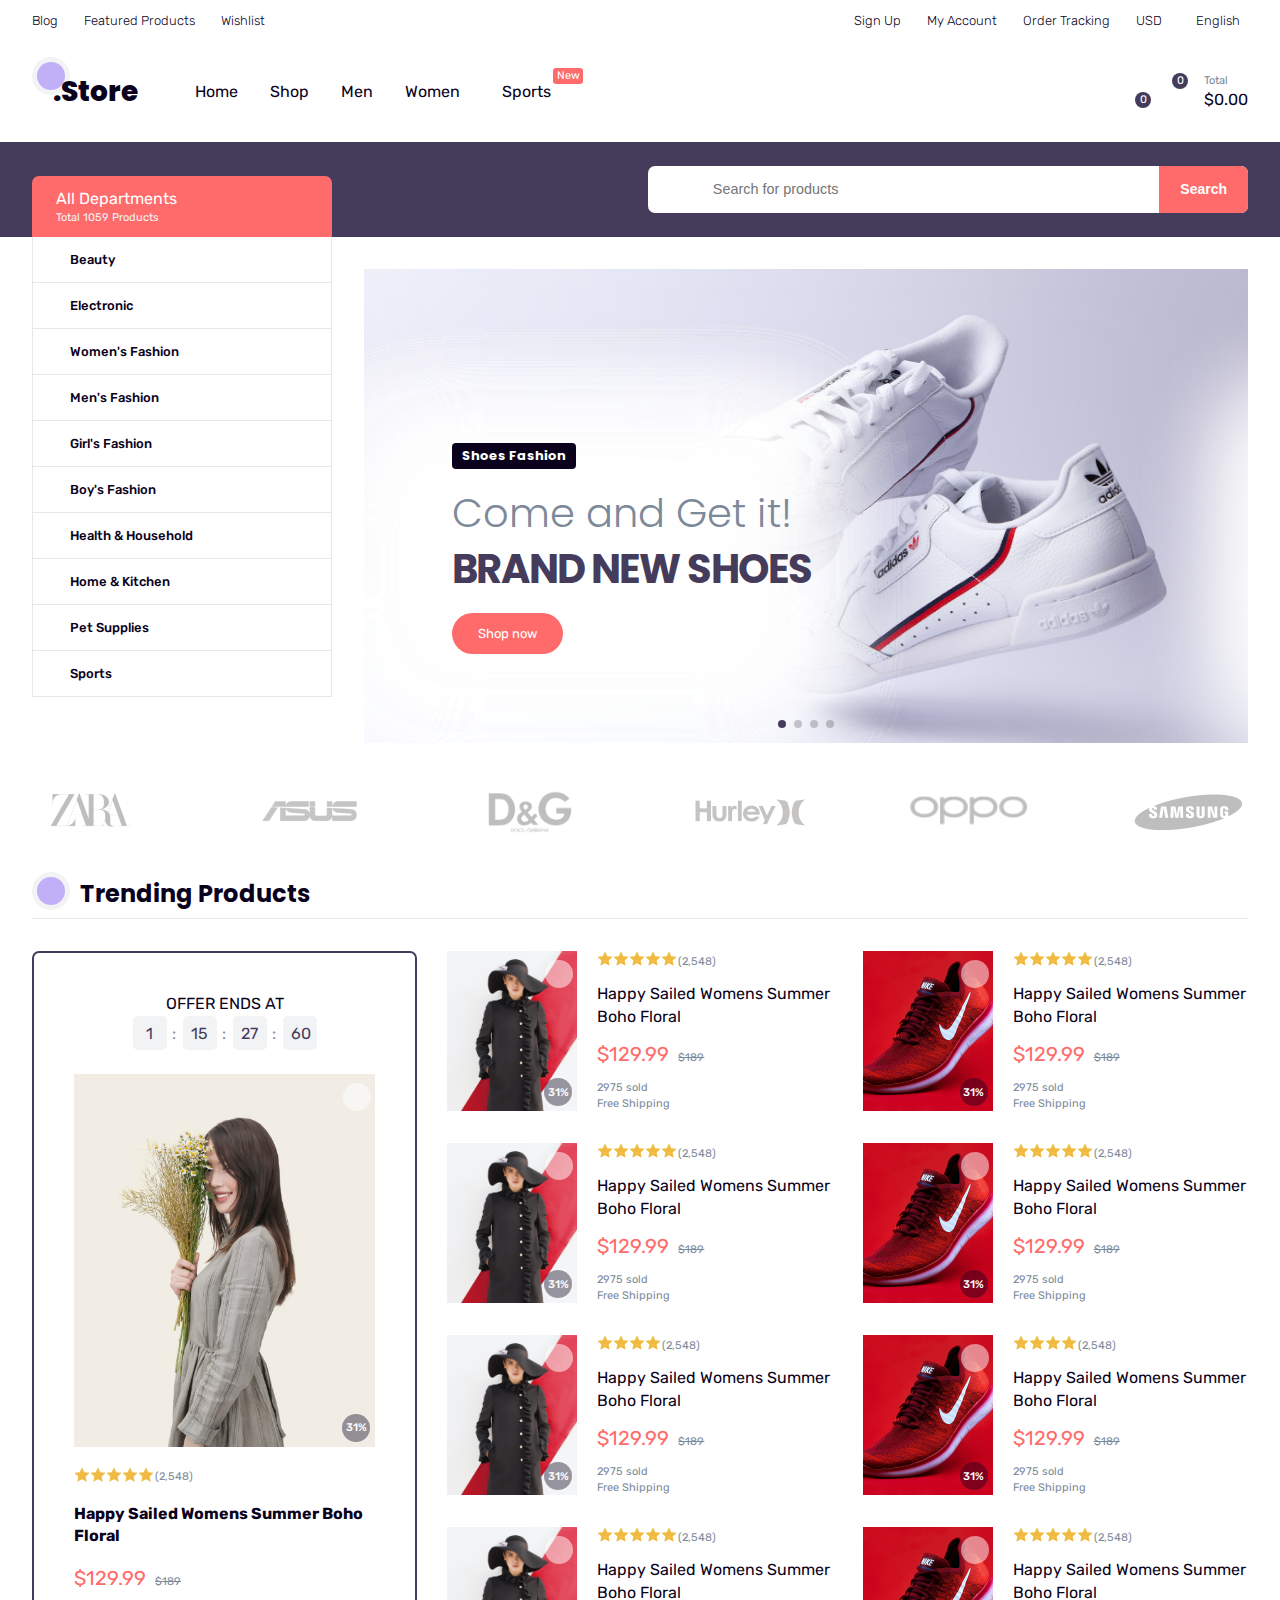
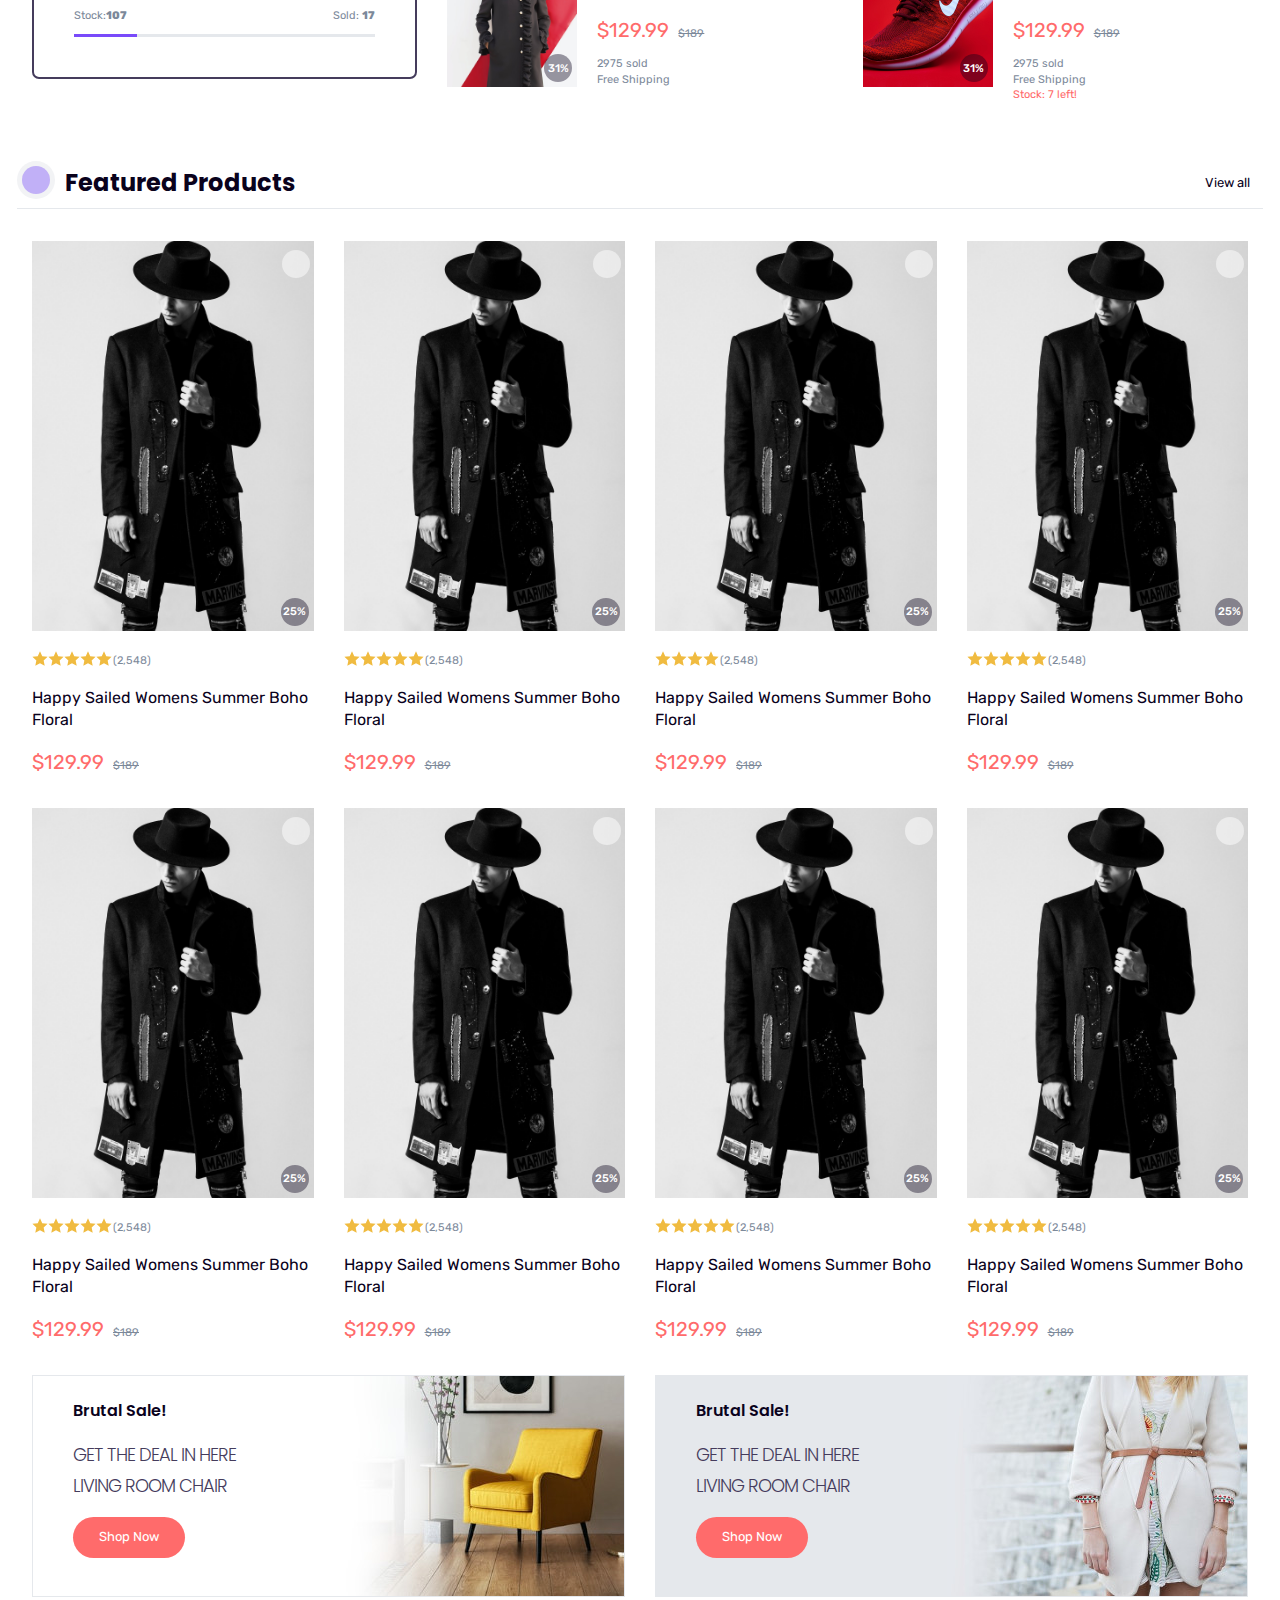
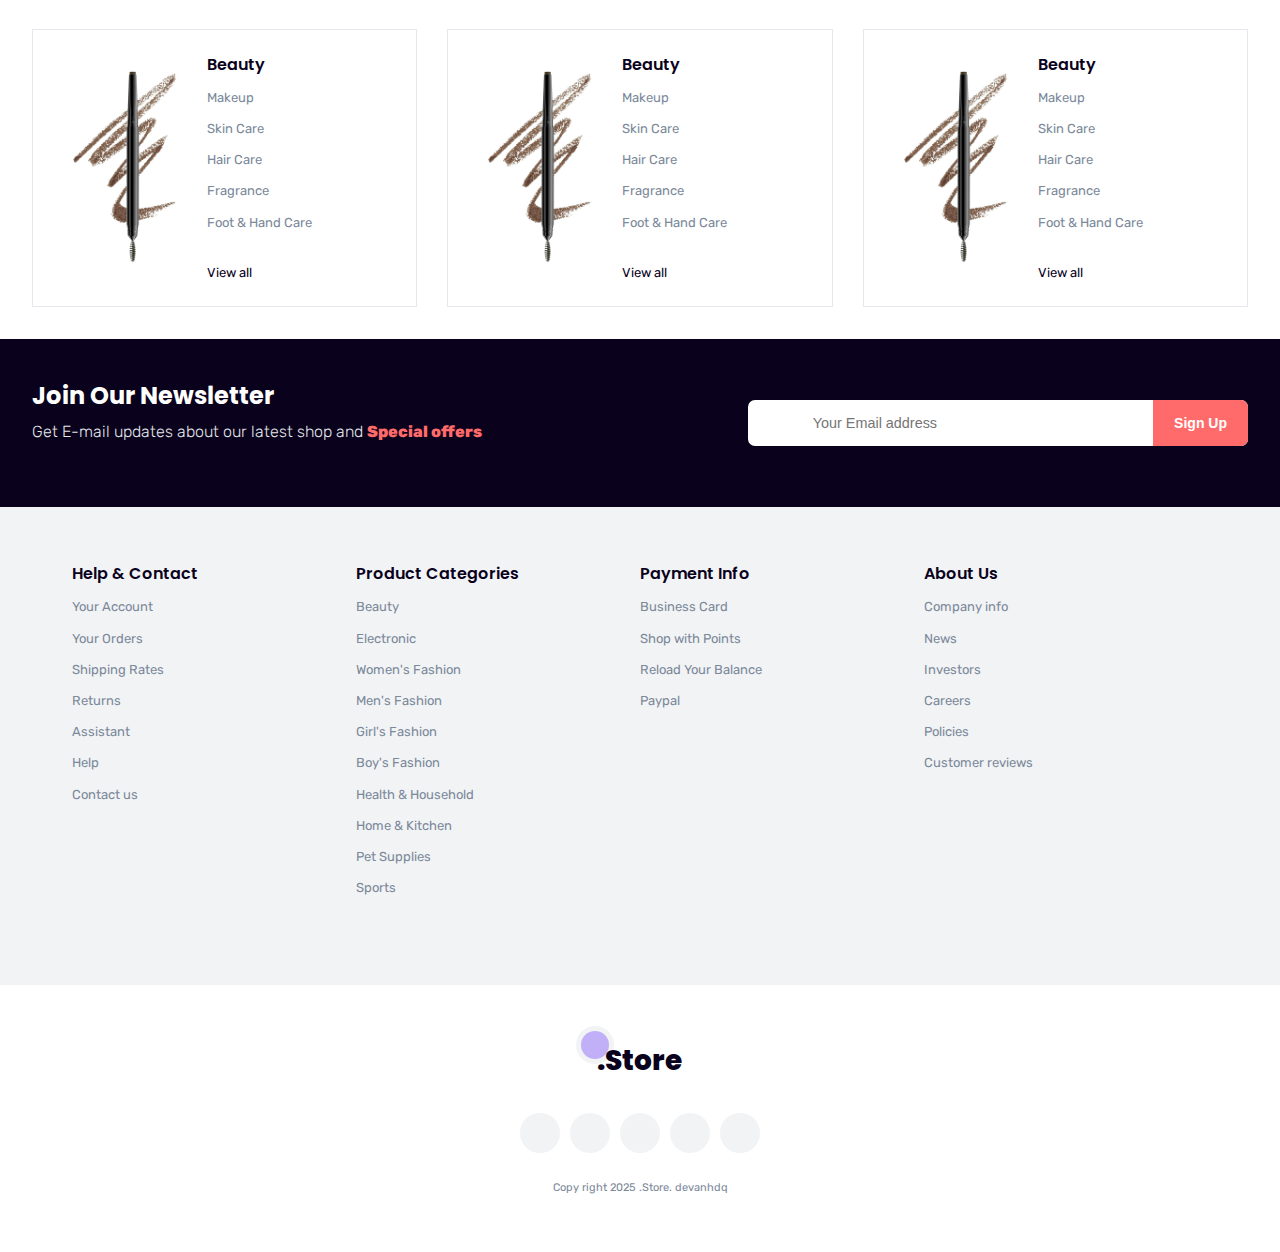
==== commit 995a4122: "add footer section with newsletter, widgets, and search functionality" ====
--- a/index.html
+++ b/index.html
@@ -1853,16 +1853,214 @@
                       </div>
                     </div>
                   </div>
-
-                  
                 </div>
               </div>
             </div>
           </div>
         </div>
       </main>
+
       <!-- Footer -->
-      <footer></footer>
+      <footer>
+        <!-- newsletter -->
+        <div class="newsletter">
+          <div class="container">
+            <div class="wrapper">
+              <div class="box">
+                <div class="content">
+                  <h3>Join Our Newsletter</h3>
+                  <p>
+                    Get E-mail updates about our latest shop and
+                    <strong>Special offers</strong>
+                  </p>
+                </div>
+                <form action="" class="search">
+                  <span class="icon-large">
+                    <i class="ri-mail-line"></i>
+                  </span>
+                  <input type="email" placeholder="Your Email address" />
+                  <button type="submit">Sign Up</button>
+                </form>
+              </div>
+            </div>
+          </div>
+        </div>
+
+        <!-- Widget -->
+        <div class="widgets">
+          <div class="container">
+            <div class="wrapper">
+              <div class="flex-wrap">
+                <div class="row">
+                  <div class="row">
+                    <div class="item mini-links">
+                      <h4>Help & Contact</h4>
+                      <ul class="flex-col">
+                        <li><a href="#">Your Account</a></li>
+                        <li><a href="#">Your Orders</a></li>
+                        <li><a href="#">Shipping Rates</a></li>
+                        <li><a href="#">Returns</a></li>
+                        <li><a href="#">Assistant</a></li>
+                        <li><a href="#">Help</a></li>
+                        <li><a href="#">Contact us</a></li>
+                      </ul>
+                    </div>
+                  </div>
+                </div>
+                <div class="row">
+                  <div class="item mini-links">
+                    <h4>Product Categories</h4>
+                    <ul class="flex-col">
+                      <li><a href="#">Beauty</a></li>
+                      <li><a href="#">Electronic</a></li>
+                      <li><a href="#">Women's Fashion</a></li>
+                      <li><a href="#">Men's Fashion</a></li>
+                      <li><a href="#">Girl's Fashion</a></li>
+                      <li><a href="#"> Boy's Fashion</a></li>
+                      <li><a href="#">Health & Household</a></li>
+                      <li><a href="#">Home & Kitchen</a></li>
+                      <li><a href="#">Pet Supplies</a></li>
+                      <li><a href="#">Sports</a></li>
+                    </ul>
+                  </div>
+                </div>
+                <div class="row">
+                  <div class="item mini-links">
+                    <h4>Payment Info</h4>
+                    <ul class="flex-col">
+                      <li><a href="">Business Card</a></li>
+                      <li><a href="">Shop with Points</a></li>
+                      <li><a href="">Reload Your Balance</a></li>
+                      <li><a href="">Paypal</a></li>
+                    </ul>
+                  </div>
+                </div>
+                <div class="row">
+                  <div class="item mini-links">
+                    <h4>About Us</h4>
+                    <ul class="flex-col">
+                      <li><a href="">Company info</a></li>
+                      <li><a href="">News</a></li>
+                      <li><a href="">Investors</a></li>
+                      <li><a href="">Careers</a></li>
+                      <li><a href="">Policies</a></li>
+                      <li><a href="">Customer reviews</a></li>
+                    </ul>
+                  </div>
+                </div>
+              </div>
+            </div>
+          </div>
+        </div>
+
+        <!-- Footer Info -->
+        <div class="footer-info">
+          <div class="container">
+            <div class="wrapper">
+              <div class="flex-col">
+                <div class="logo">
+                  <a href="">
+                    <span class="circle"></span>
+                    .Store
+                  </a>
+                </div>
+                <div class="socials">
+                  <ul class="flex-item">
+                    <li>
+                      <a href="">
+                        <i class="ri-twitter-x-line"></i>
+                      </a>
+                    </li>
+                    <li>
+                      <a href="">
+                        <i class="ri-facebook-line"></i>
+                      </a>
+                    </li>
+                    <li>
+                      <a href="">
+                        <i class="ri-instagram-line"></i>
+                      </a>
+                    </li>
+                    <li>
+                      <a href="">
+                        <i class="ri-linkedin-line"></i>
+                      </a>
+                    </li>
+                    <li>
+                      <a href="">
+                        <i class="ri-youtube-line"></i>
+                      </a>
+                    </li>
+                  </ul>
+                </div>
+              </div>
+              <p class="mini-text">Copy right 2025 .Store. devanhdq</p>
+            </div>
+          </div>
+        </div>
+      </footer>
+
+      <!-- menu-bottom -->
+      <div class="menu-bottom desktop-hide">
+        <div class="container">
+          <div class="wrapper">
+            <nav>
+              <ul class="flex-item">
+                <li>
+                  <a href="">
+                    <i class="ri-bar-chart-line"></i>
+                    <span>Trending</span>
+                  </a>
+                </li>
+
+                <li>
+                  <a href="">
+                    <i class="ri-user-6-line"></i>
+                    <span>Account</span>
+                  </a>
+                </li>
+
+                <li>
+                  <a href="#!" class="t-search">
+                    <i class="ri-search-line"></i>
+                    <span>Search</span>
+                  </a>
+                </li>
+
+                <li>
+                  <a href="#!">
+                    <i class="ri-shopping-cart-line"></i>
+                    <span>Cart</span>
+                    <div class="fly-item">
+                      <span class="item-number"> 0 </span>
+                    </div>
+                  </a>
+                </li>
+              </ul>
+            </nav>
+          </div>
+        </div>
+      </div>
+
+      <!-- Search Bottom -->
+      <div class="search-bottom desktop-hide">
+        <div class="container">
+          <div class="wrapper">
+            <form action="" class="search">
+              <a href="" class="t-close search-close flex-center">
+                <i class="ri-close-line"></i>
+              </a>
+              <span class="icon-large">
+                <i class="ri-search-line"></i>
+              </span>
+              <input type="search" placeholder="Search...." />
+              <button type="submit">Search</button>
+            </form>
+          </div>
+        </div>
+      </div>
+
+      <div class="overlay"></div>
     </div>
     <script src="https://cdn.jsdelivr.net/npm/swiper@11/swiper-bundle.min.js"></script>
     <script src="./assets/js/script.js"></script>
--- a/assets/css/style.css
+++ b/assets/css/style.css
@@ -1070,6 +1070,143 @@
 .mini-links li a:hover {
   text-decoration: underline;
 }
+
+/* Footer */
+.newsletter {
+  padding: 2.5em 0;
+  background-color: var(--dark-color);
+  color: var(--white-color);
+}
+
+.newsletter h3 {
+  font-size: 1.5rem;
+}
+.newsletter p {
+  font-weight: var(--fw3);
+  color: var(--border-color);
+  margin: 0.5em 0 1.5em;
+}
+.newsletter p strong {
+  color: var(--primary-color);
+}
+.newsletter form {
+  max-width: 500px;
+  width: var(--percent100);
+}
+.widgets {
+  padding: 3.5em 2.5em;
+  background-color: var(--light-bg-color);
+}
+
+.footer-info {
+  padding: 3.5em 0.5em;
+}
+.footer-info .wrapper .flex-col {
+  align-items: center;
+  gap: 0;
+}
+.footer-info ul li a {
+  font-size: 1.25em;
+  display: flex;
+  align-items: center;
+  justify-content: center;
+  width: 40px;
+  height: 40px;
+  background-color: var(--light-bg-color);
+  border-radius: var(--percent100);
+  margin: 0.25em;
+  transition: var(--transition-bg);
+}
+
+.footer-info ul li a:hover {
+  background-color: var(--border-color);
+}
+.footer-info .logo a {
+  margin: 0 0 1em -0.75em;
+}
+.footer-info .mini-text {
+  margin-top: 2em;
+  text-align: center;
+}
+
+.menu-bottom {
+  position: fixed;
+  left: 0;
+  right: 0;
+  bottom: 0;
+  height: 60px;
+  background-color: var(--white-color);
+  box-shadow: © -2px 18px rgba(0 0 0 / 10%);
+  z-index: 900;
+}
+.menu-bottom nav li {
+  flex: 1;
+}
+.menu-bottom nav li a {
+  position: relative;
+  display: flex;
+  flex-direction: column;
+  align-items: center;
+  padding: 0.5em 0;
+  color: var(--light-text-color);
+  transition: var(--transition-color);
+}
+.menu-bottom nav li a:hover {
+  color: var(--dark-color);
+}
+.menu-bottom nav li a span {
+  font-size: var(--font-smaller);
+}
+.menu-bottom nav li a i {
+  font-size: 1.25em;
+}
+.menu-bottom .fly-item {
+  right: 50%;
+  width: 16px;
+  border-radius: var(--percent50);
+  margin-right: -20px;
+  background-color: var(--secondary-dark-color);
+}
+
+.search-bottom {
+  position: fixed;
+  bottom: 60px;
+  width: var(--percent100);
+  padding: 2.5em 0;
+  background-color: var(--secondary-dark-color);
+  z-index: 1000;
+  visibility: hidden;
+  opacity: 0;
+  will-change: visibility, opacity;
+}
+.show-search .search-bottom {
+  visibility: inherit;
+  opacity: 1;
+}
+.search-bottom .t-close {
+  position: absolute;
+  top: -55px;
+  right: 0;
+}
+.search-bottom .t-close:hover {
+  background-color: var(--primary-color);
+}
+.overlay {
+  position: fixed;
+  width: var(--percent100);
+  height: var(--percent100);
+  top: 0;
+  right: 0;
+  z-index: 999;
+  background-color: rgba(0, 0, 0, 0.4);
+  visibility: hidden;
+  opacity: 0;
+  will-change: visibility, opacity;
+}
+.show-menu .overlay {
+  opacity: 1;
+  visibility: inherit;
+}
 /* 
   15. RESPONSIVE 
 */
@@ -1084,7 +1221,8 @@
     font-size: 1.25em;
   }
   .products.mini,
-  .banner .row {
+  .banner .row,
+  .widgets .row {
     flex: 0 0 50%;
   }
   .products.main .item {
@@ -1293,7 +1431,14 @@
     max-height: 373px;
   }
   /*  */
-  .products.main .item {
+  .products.main .item,
+  .widgets .row {
     flex: 0 0 25%;
   }
-}
+  /* Footer */
+  .newsletter .box {
+    display: flex;
+    justify-content: space-between;
+    align-items: center;
+  }
+}
